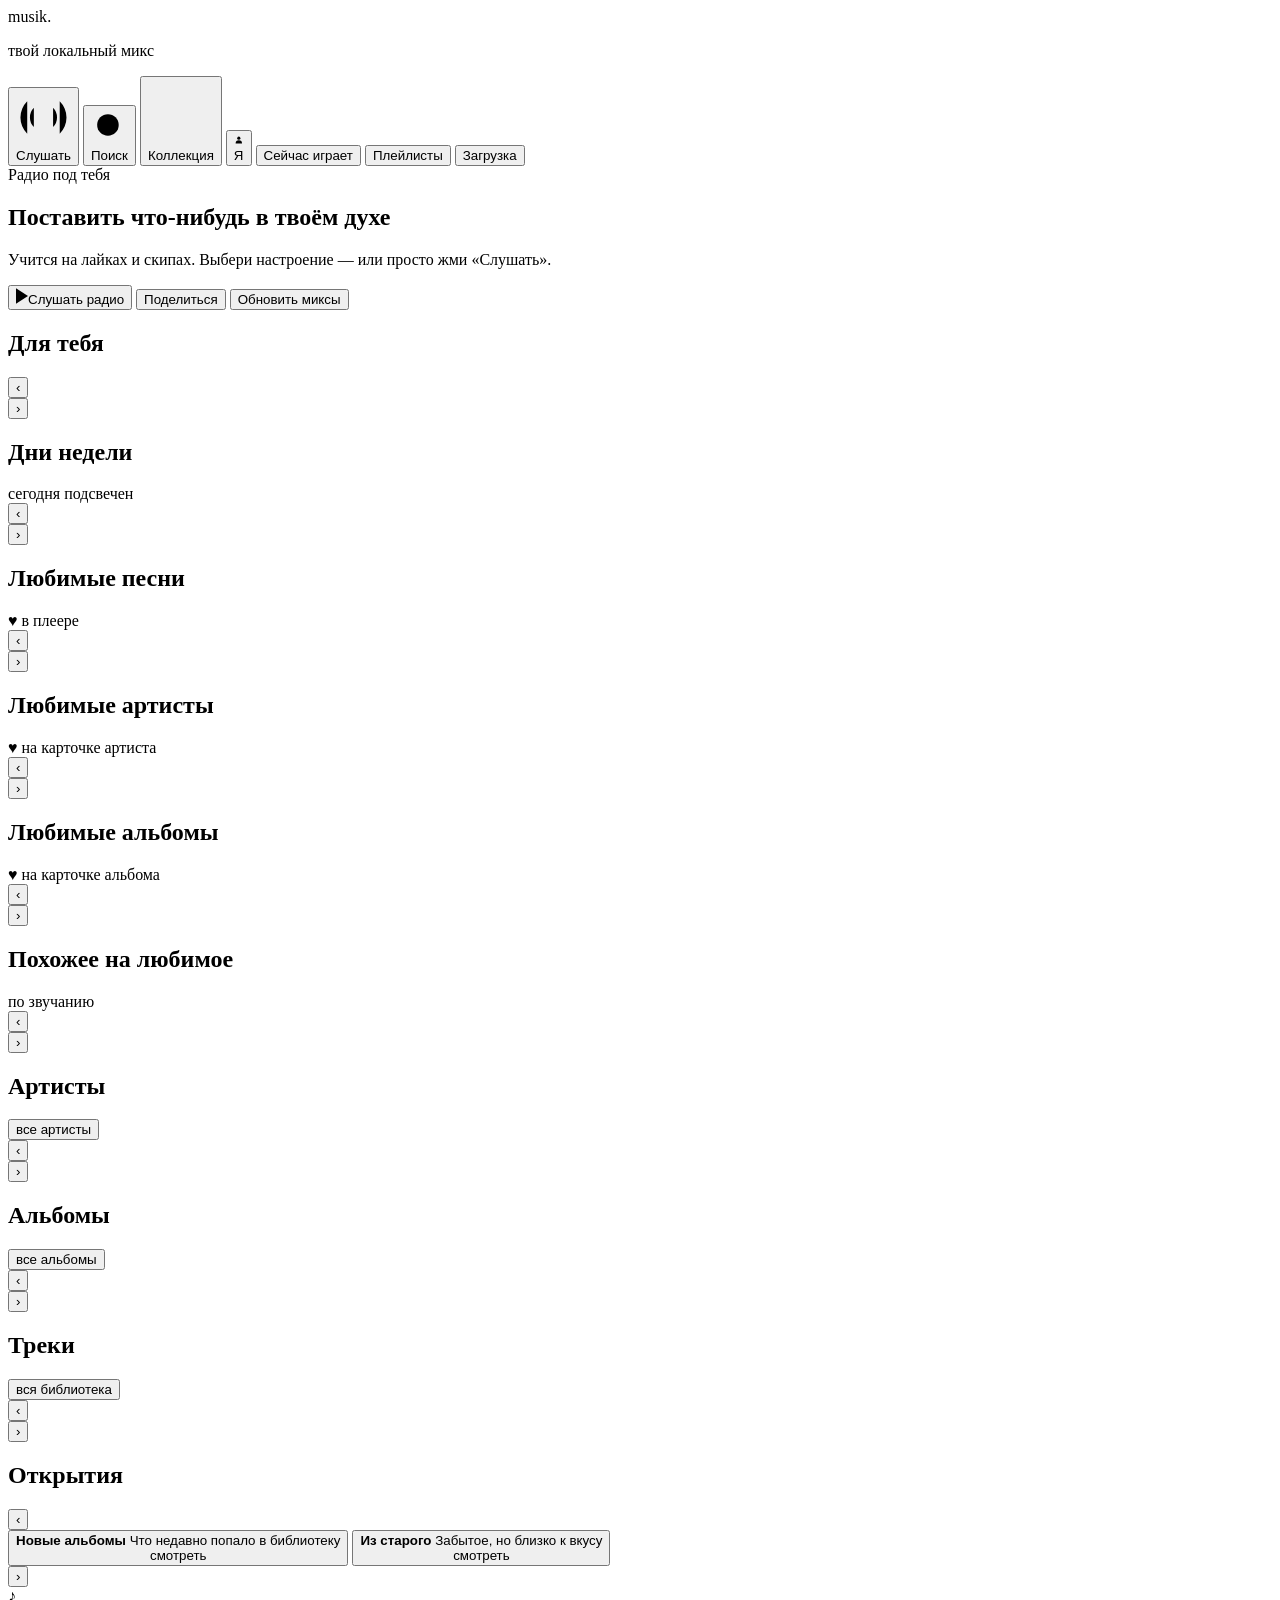
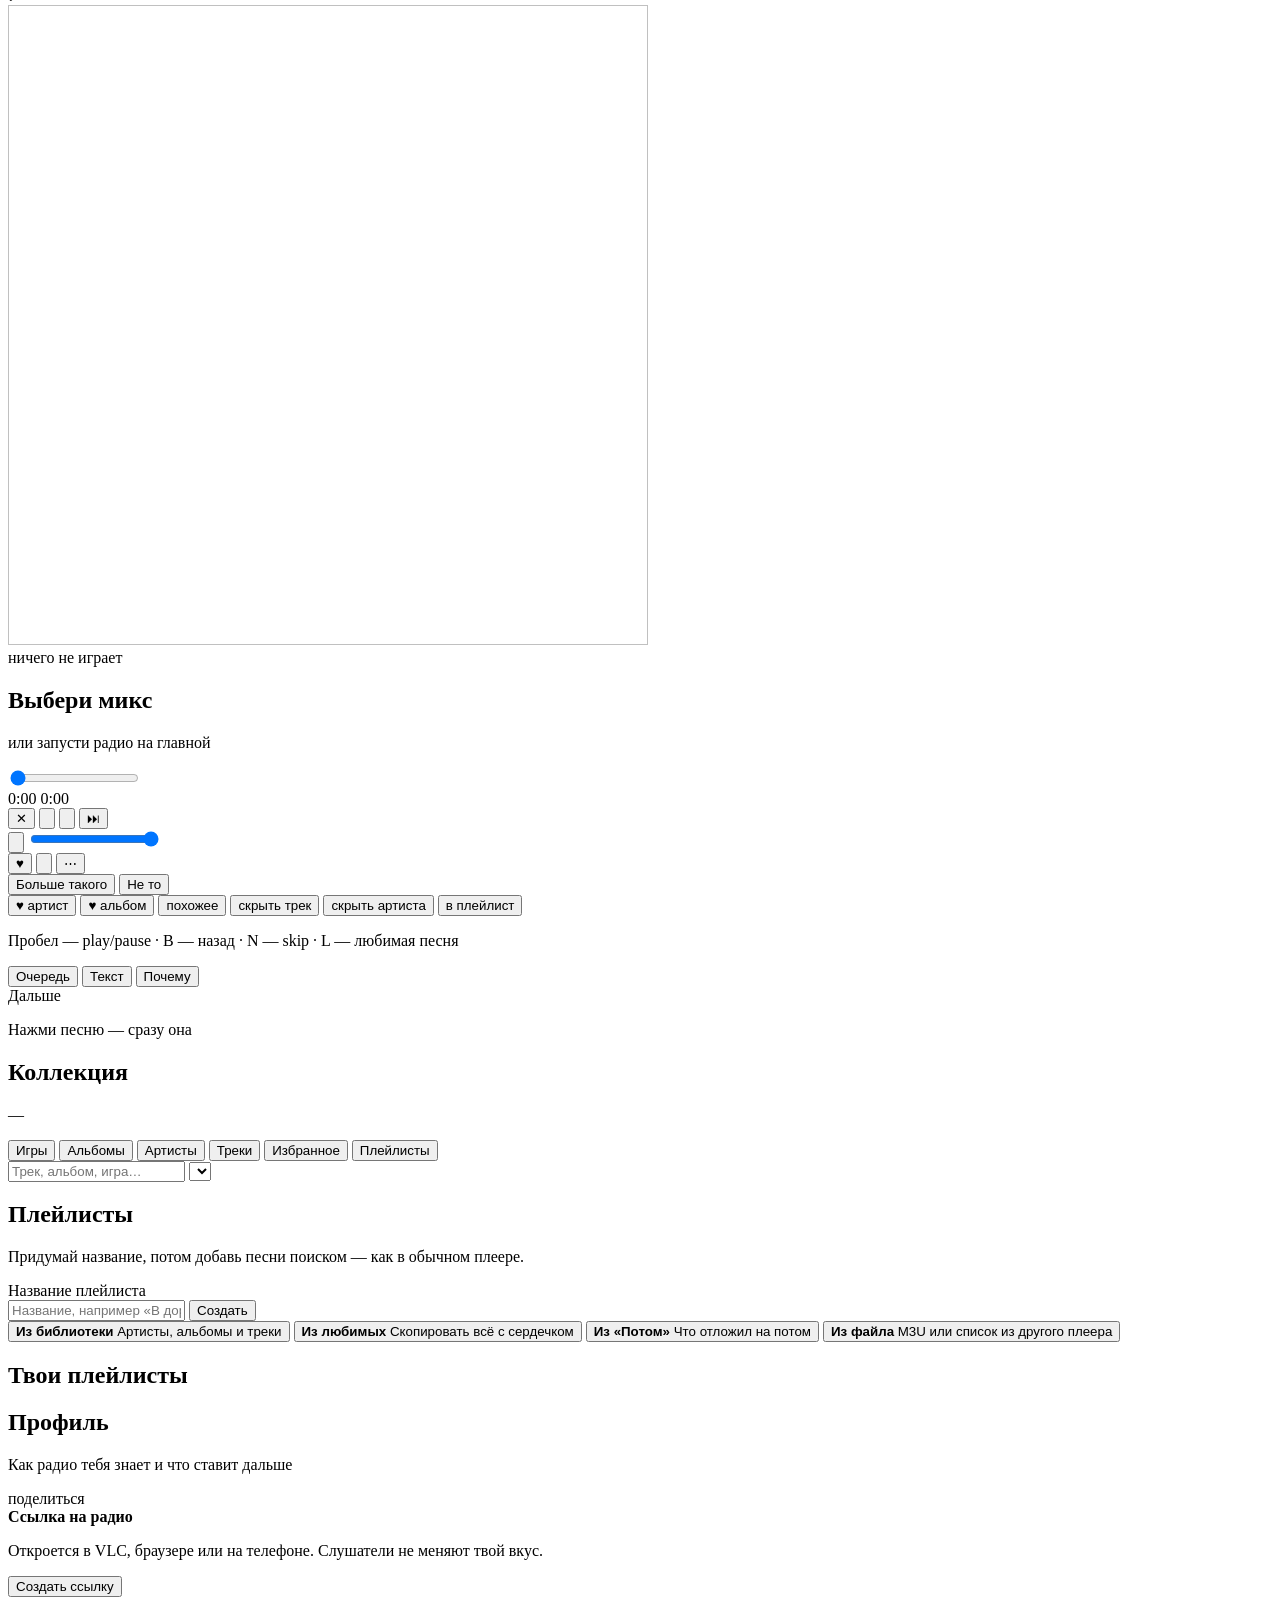
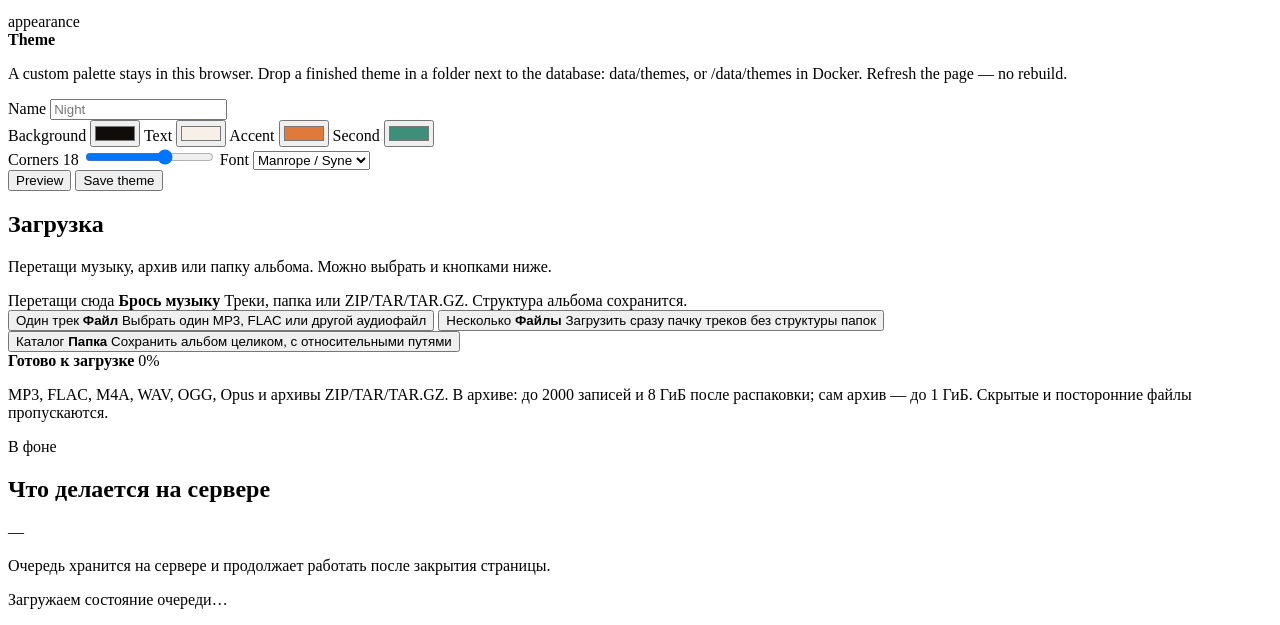
==== player/internal/static/index.html @ cbc06843 "Let multi-user installations sign in with a username and password OIDC was the only way into multi-u" ====
<!DOCTYPE html>
<html lang="ru">
<head>
  <meta charset="utf-8" />
  <meta name="viewport" content="width=device-width, initial-scale=1, viewport-fit=cover" />
  <meta name="theme-color" content="#101114" />
  <script>
    (function () {
      try {
        var saved = JSON.parse(localStorage.getItem("musik_theme") || "null");
        if (saved && saved.id === "omarchy") { saved.id = "retro"; localStorage.setItem("musik_theme", JSON.stringify(saved)); }
        if (!saved || !saved.id || saved.id === "ember") return;
        var root = document.documentElement;
        if (/^[a-z][a-z0-9-]{0,31}$/.test(saved.id)) root.dataset.theme = saved.id;
        else if (saved.tokens) {
          root.dataset.theme = "custom";
          Object.keys(saved.tokens).forEach(function (key) {
            var value = saved.tokens[key];
            if (key.slice(0, 2) === "--" && typeof value === "string" && value.length < 180 && !/[;{}]|url\s*\(|expression\s*\(/i.test(value)) root.style.setProperty(key, value);
          });
          if (saved.scheme === "light") root.classList.add("theme-light");
        }
        var meta = document.querySelector('meta[name="theme-color"]');
        if (meta && saved.color) meta.setAttribute("content", saved.color);
      } catch (e) {}
    })();
  </script>
  <link rel="manifest" href="/manifest.webmanifest" />
  <link rel="icon" type="image/png" sizes="32x32" href="/icons/favicon-32.png" />
  <link rel="apple-touch-icon" href="/icons/apple-touch-icon.png" />
  <meta name="apple-mobile-web-app-capable" content="yes" />
  <meta name="apple-mobile-web-app-status-bar-style" content="black-translucent" />
  <meta name="apple-mobile-web-app-title" content="musik" />
  <title>musik</title>
  <link rel="stylesheet" href="/fonts.css?v=e54fa79d7a" />
  <link rel="stylesheet" href="/themes/base.css" />
  <link rel="stylesheet" href="/style.css?v=c7079d47bf" />
  <script>try { var savedTheme=JSON.parse(localStorage.getItem("musik_theme")||"null"); if(savedTheme&&savedTheme.id&&savedTheme.id!=="ember"&&/^[a-z][a-z0-9-]{0,31}$/.test(savedTheme.id)) document.write('<link rel="stylesheet" href="/themes/'+savedTheme.id+'.css?v=retro4">'); } catch(e) {};</script>
  <link rel="stylesheet" href="/redesign.css?v=a1929ef2f6" />
</head>
<body>
  <div id="login-gate" class="login-gate" hidden>
    <form id="login-form" class="login-card" autocomplete="current-password">
      <div class="brand">musik</div>
      <p class="tagline" id="login-tagline">Введи пароль, чтобы открыть библиотеку</p>
      <label class="sr-only" for="login-username">Имя</label>
      <input id="login-username" type="text" name="username" placeholder="Имя" autocomplete="username" autocapitalize="none" hidden />
      <label class="sr-only" for="login-password">Пароль</label>
      <input id="login-password" type="password" name="password" placeholder="Пароль" required autofocus />
      <button type="submit" class="btn primary" id="login-submit">Войти</button>
      <a class="btn primary" id="oidc-login" href="/api/auth/oidc/default/start" hidden>Войти через аккаунт</a>
      <p class="login-error" id="login-error" hidden></p>
    </form>
  </div>

  <div class="shell" id="app-shell">
    <header class="top">
      <div class="brand-block">
        <div class="brand">musik<span class="brand-dot">.</span></div>
        <p class="tagline" id="maturity">твой локальный микс</p>
      </div>
      <nav class="tabs" aria-label="Разделы">
        <button type="button" class="tab active" data-view="home" data-nav="listen" aria-current="page"><svg class="nav-ico" viewBox="0 0 24 24" aria-hidden="true"><path d="M12 12h.01M16.2 7.8a6 6 0 0 1 0 8.4M7.8 16.2a6 6 0 0 1 0-8.4M19.1 4.9a10 10 0 0 1 0 14.2M4.9 19.1a10 10 0 0 1 0-14.2"/></svg><span>Слушать</span></button>
        <button type="button" class="tab" data-view="library" data-nav="search" data-lib-default="tracks"><svg class="nav-ico" viewBox="0 0 24 24" aria-hidden="true"><circle cx="11" cy="11" r="7"/><path d="m20 20-3.5-3.5"/></svg><span>Поиск</span></button>
        <button type="button" class="tab" data-view="library" data-nav="collection" data-lib-default="albums"><svg class="nav-ico" viewBox="0 0 24 24" aria-hidden="true"><path d="M4 4v16M9 4v16M14 5l5 15"/></svg><span>Коллекция</span></button>
        <button type="button" class="tab" data-view="profile" data-nav="me"><svg class="nav-ico" viewBox="0 0 24 24" aria-hidden="true"><circle cx="12" cy="8" r="4"/><path d="M4 21a8 8 0 0 1 16 0"/></svg><span>Я</span></button>
        <select id="profile-switch" aria-label="Активный профиль" hidden></select>
        <span class="tabs-divider" aria-hidden="true"></span>
        <button type="button" class="tab tab-secondary" data-view="player" data-nav="now">Сейчас играет</button>
        <button type="button" class="tab tab-secondary" data-view="collections" data-nav="collection">Плейлисты</button>
        <button type="button" class="tab tab-secondary" data-view="upload" data-nav="me">Загрузка</button>
        <button type="button" class="tab logout-tab" id="btn-logout" title="Выйти из аккаунта" hidden>Выйти</button>
      </nav>
    </header>

    <main>
      <section id="view-home" class="view active">
        <div class="home-intro">
          <div class="home-copy">
            <span class="eyebrow">Радио под тебя</span>
            <h1>Поставить что-нибудь в&nbsp;твоём духе</h1>
            <p>Учится на лайках и скипах. Выбери настроение — или просто жми «Слушать».</p>
          </div>
          <div class="home-actions">
            <button type="button" class="btn primary hero-play" id="btn-radio"><svg class="glyph" viewBox="8.75 5.5 10 13" width="12" height="16" aria-hidden="true"><path fill="currentColor" d="M8.75 5.5v13l10-6.5z"/></svg>Слушать радио</button>
            <button type="button" class="btn" id="btn-share-radio" title="Ссылка для VLC, браузера или телефона">Поделиться</button>
            <button type="button" class="btn quiet" id="btn-refresh-mixes">
              <span id="refresh-label">Обновить миксы</span>
            </button>
          </div>
          <div class="home-moods" id="home-moods" aria-label="Настроения"></div>
          <div class="home-taste" id="home-taste" aria-label="Сейчас в профиле"></div>
          <div class="home-status">
            <p class="status-line" id="job-status" hidden></p>
            <p class="status-line" id="share-url-line" hidden></p>
          </div>
        </div>

        <section class="shelf">
          <div class="shelf-head">
            <h2>Для тебя</h2>
            <span class="shelf-hint" id="mix-hint"></span>
          </div>
          <div class="shelf-rail">
            <button type="button" class="shelf-nav prev" data-for="mix-cards" aria-label="Назад">‹</button>
            <div class="shelf-row" id="mix-cards"></div>
            <button type="button" class="shelf-nav next" data-for="mix-cards" aria-label="Вперёд">›</button>
          </div>
        </section>

        <section class="shelf" id="games-shelf" hidden>
          <div class="shelf-head">
            <h2>Полка игр</h2>
            <div class="shelf-head-actions">
              <button type="button" class="text-link" data-lib-tab="games">все саундтреки</button>
            </div>
          </div>
          <div class="shelf-rail">
            <button type="button" class="shelf-nav prev" data-for="home-games" aria-label="Назад">‹</button>
            <div class="shelf-row smooth game-row" id="home-games"></div>
            <button type="button" class="shelf-nav next" data-for="home-games" aria-label="Вперёд">›</button>
          </div>
        </section>

        <section class="shelf">
          <div class="shelf-head">
            <h2>Дни недели</h2>
            <span class="shelf-hint">сегодня подсвечен</span>
          </div>
          <div class="shelf-rail">
            <button type="button" class="shelf-nav prev" data-for="weekday-cards" aria-label="Назад">‹</button>
            <div class="shelf-row" id="weekday-cards"></div>
            <button type="button" class="shelf-nav next" data-for="weekday-cards" aria-label="Вперёд">›</button>
          </div>
        </section>

        <section class="shelf">
          <div class="shelf-head">
            <h2>Любимые песни</h2>
            <span class="shelf-hint" id="fav-hint">♥ в плеере</span>
          </div>
          <div class="shelf-rail">
            <button type="button" class="shelf-nav prev" data-for="home-favorites" aria-label="Назад">‹</button>
            <div class="shelf-row smooth" id="home-favorites"></div>
            <button type="button" class="shelf-nav next" data-for="home-favorites" aria-label="Вперёд">›</button>
          </div>
        </section>

        <section class="shelf">
          <div class="shelf-head">
            <h2>Любимые артисты</h2>
            <span class="shelf-hint">♥ на карточке артиста</span>
          </div>
          <div class="shelf-rail">
            <button type="button" class="shelf-nav prev" data-for="home-fav-artists" aria-label="Назад">‹</button>
            <div class="shelf-row smooth" id="home-fav-artists"></div>
            <button type="button" class="shelf-nav next" data-for="home-fav-artists" aria-label="Вперёд">›</button>
          </div>
        </section>

        <section class="shelf">
          <div class="shelf-head">
            <h2>Любимые альбомы</h2>
            <span class="shelf-hint">♥ на карточке альбома</span>
          </div>
          <div class="shelf-rail">
            <button type="button" class="shelf-nav prev" data-for="home-fav-albums" aria-label="Назад">‹</button>
            <div class="shelf-row smooth" id="home-fav-albums"></div>
            <button type="button" class="shelf-nav next" data-for="home-fav-albums" aria-label="Вперёд">›</button>
          </div>
        </section>

        <section class="shelf">
          <div class="shelf-head">
            <h2>Похожее на любимое</h2>
            <span class="shelf-hint" id="rec-hint">по звучанию</span>
          </div>
          <div class="shelf-rail">
            <button type="button" class="shelf-nav prev" data-for="home-similar" aria-label="Назад">‹</button>
            <div class="shelf-row smooth" id="home-similar"></div>
            <button type="button" class="shelf-nav next" data-for="home-similar" aria-label="Вперёд">›</button>
          </div>
        </section>

        <section class="shelf">
          <div class="shelf-head">
            <h2>Артисты</h2>
            <div class="shelf-head-actions">
              <button type="button" class="text-link" data-lib-tab="artists">все артисты</button>
            </div>
          </div>
          <div class="shelf-rail">
            <button type="button" class="shelf-nav prev" data-for="home-artists" aria-label="Назад">‹</button>
            <div class="shelf-row smooth" id="home-artists"></div>
            <button type="button" class="shelf-nav next" data-for="home-artists" aria-label="Вперёд">›</button>
          </div>
        </section>

        <section class="shelf">
          <div class="shelf-head">
            <h2>Альбомы</h2>
            <div class="shelf-head-actions">
              <button type="button" class="text-link" data-lib-tab="albums">все альбомы</button>
            </div>
          </div>
          <div class="shelf-rail">
            <button type="button" class="shelf-nav prev" data-for="home-albums" aria-label="Назад">‹</button>
            <div class="shelf-row smooth" id="home-albums"></div>
            <button type="button" class="shelf-nav next" data-for="home-albums" aria-label="Вперёд">›</button>
          </div>
        </section>

        <section class="shelf">
          <div class="shelf-head">
            <h2>Треки</h2>
            <button type="button" class="text-link" data-lib-tab="tracks">вся библиотека</button>
          </div>
          <div class="shelf-rail">
            <button type="button" class="shelf-nav prev" data-for="home-tracks" aria-label="Назад">‹</button>
            <div class="shelf-row smooth" id="home-tracks"></div>
            <button type="button" class="shelf-nav next" data-for="home-tracks" aria-label="Вперёд">›</button>
          </div>
        </section>

        <section class="shelf">
          <div class="shelf-head"><h2>Открытия</h2></div>
          <div class="shelf-rail">
            <button type="button" class="shelf-nav prev" data-for="discover-cards" aria-label="Назад">‹</button>
            <div class="shelf-row" id="discover-cards">
              <button type="button" class="mix-card tone-b" id="btn-discover-new" data-tips="new">
                <div class="cover-blob blob-a"></div>
                <strong>Новые альбомы</strong>
                <span>Что недавно попало в библиотеку</span>
                <div class="mix-meta">смотреть</div>
              </button>
              <button type="button" class="mix-card tone-c" id="btn-discover-old" data-tips="old">
                <div class="cover-blob blob-b"></div>
                <strong>Из старого</strong>
                <span>Забытое, но близко к вкусу</span>
                <div class="mix-meta">смотреть</div>
              </button>
            </div>
            <button type="button" class="shelf-nav next" data-for="discover-cards" aria-label="Вперёд">›</button>
          </div>
          <div id="tips-panel" class="tips-panel hidden"></div>
        </section>
      </section>

      <section id="view-player" class="view">
        <div class="now-stage">
          <div class="now-art" id="art">
            <div class="art-fallback" id="art-fallback">♪</div>
            <img id="art-img" alt="" width="640" height="640" decoding="async">
          </div>
          <div class="now-meta">
            <div class="now-kicker">
              <div class="label" id="mode-label">ничего не играет</div>
              <span id="now-source" class="tag" hidden></span>
            </div>
            <h2 id="title">Выбери микс</h2>
            <p id="artist">или запусти радио на главной</p>
            <div class="np-passport" id="now-passport" aria-label="Паспорт трека"></div>

            <div class="progress-wrap">
              <input type="range" id="seek" min="0" max="1000" value="0" step="1" aria-label="Прогресс" />
              <div class="time-row">
                <span id="time-cur">0:00</span>
                <span id="time-dur">0:00</span>
              </div>
            </div>

            <audio id="audio" preload="metadata"></audio>

            <div class="transport">
              <div class="transport-btns">
                <button type="button" class="icon-btn" id="btn-dislike" title="Dislike">✕</button>
                <button type="button" class="icon-btn" id="btn-back" title="Назад"><svg class="glyph" viewBox="0 0 24 24" aria-hidden="true"><path fill="currentColor" d="M5.6 5.2h2.2v13.6H5.6zm11.6.3v13.6L8.4 12z"/></svg></button>
                <button type="button" class="icon-btn play-btn" id="btn-play" title="Play/Pause"><svg class="glyph" viewBox="0 0 24 24" aria-hidden="true"><path fill="currentColor" d="M8.75 5.5v13l10-6.5z"/></svg></button>
                <button type="button" class="icon-btn primary-icon" id="btn-skip" title="Skip">⏭</button>
              </div>
              <div class="volume-row">
                <button type="button" class="icon-btn sm" id="btn-mute" title="Звук" aria-label="Звук"><svg class="glyph" viewBox="0 0 24 24" aria-hidden="true"><path fill="currentColor" d="M4.5 9.2h3.4L12.2 5v14l-4.3-4.2H4.5z"/><path fill="none" stroke="currentColor" stroke-width="1.8" stroke-linecap="round" d="M16 9.2a4.2 4.2 0 0 1 0 5.6M18.2 7a7 7 0 0 1 0 10"/></svg></button>
                <input class="slider" id="volume" type="range" min="0" max="1" step="0.01" value="1" aria-label="Громкость">
              </div>
            </div>
            <div class="np-actions">
              <button type="button" class="icon-btn" id="btn-like" title="Любимая песня" aria-label="Любимая песня">♥</button>
              <button type="button" class="icon-btn" id="btn-np-share" title="Поделиться эфиром" aria-label="Поделиться эфиром"><svg class="nav-ico" viewBox="0 0 24 24" aria-hidden="true"><path d="M12 15V3M7 8l5-5 5 5M5 13v6h14v-6"/></svg></button>
              <button type="button" class="icon-btn" id="btn-np-more" title="Ещё" aria-label="Ещё действия" aria-expanded="false">⋯</button>
            </div>
            <div class="np-feedback">
              <button type="button" class="btn" id="btn-more" title="Радио поставит больше похожего">Больше такого</button>
              <button type="button" class="btn" id="btn-notthis" title="Не нравится — дальше">Не то</button>
            </div>
            <div class="fav-extra">
              <button type="button" class="chip queue-open" id="btn-queue-open" hidden>Дальше в радио</button>
              <button type="button" class="chip" id="btn-fav-artist">♥ артист</button>
              <button type="button" class="chip" id="btn-fav-album">♥ альбом</button>
              <button type="button" class="chip" id="btn-similar-now">похожее</button>
              <button type="button" class="chip" id="btn-hide-track">скрыть трек</button>
              <button type="button" class="chip" id="btn-hide-artist">скрыть артиста</button>
              <button type="button" class="chip" id="btn-add-pl">в плейлист</button>
            </div>
            <p class="hint-keys">Пробел — play/pause · B — назад · N — skip · L — любимая песня</p>
          </div>
        </div>
        <aside class="np-side" aria-label="Очередь, текст и объяснения">
        <div class="np-tabs" role="tablist">
          <button type="button" class="np-tab active" role="tab" aria-selected="true" data-np-tab="queue">Очередь</button>
          <button type="button" class="np-tab" role="tab" aria-selected="false" data-np-tab="lyrics">Текст</button>
          <button type="button" class="np-tab" role="tab" aria-selected="false" data-np-tab="why">Почему</button>
        </div>
        <div class="np-pane np-why" data-np-pane="why" id="now-why" hidden></div>
        <div class="np-pane" data-np-pane="lyrics" hidden>
          <pre id="lyrics-text" class="lyrics-text">—</pre>
        </div>
        <div class="queue-panel np-pane" data-np-pane="queue">
          <p class="np-queue-why" id="queue-why" hidden></p>
          <div class="queue-head">
            <div>
              <div class="label" id="playlist-label">Дальше</div>
              <p class="sub" id="queue-hint">Нажми песню — сразу она</p>
            </div>
            <span class="shelf-hint" id="queue-count"></span>
          </div>
          <ol id="playlist" class="playlist"></ol>
          <ol id="queue" class="playlist" hidden></ol>
        </div>
        </aside>
      </section>

      <section id="view-library" class="view">
        <h1 class="page-title" id="lib-title">Коллекция</h1>
        <p class="sub" id="lib-count">—</p>
        <div class="seg" role="tablist" aria-label="Разделы библиотеки">
          <button type="button" class="seg-btn" data-lib="games">Игры</button>
          <button type="button" class="seg-btn" data-lib="albums">Альбомы</button>
          <button type="button" class="seg-btn" data-lib="artists">Артисты</button>
          <button type="button" class="seg-btn active" data-lib="tracks">Треки</button>
          <button type="button" class="seg-btn" data-lib="favorites">Избранное</button>
          <button type="button" class="seg-btn seg-link" id="seg-playlists">Плейлисты</button>
        </div>
        <div class="lib-tools">
          <input id="lib-filter" type="search" placeholder="Трек, альбом, игра…" autocomplete="off" aria-label="Поиск по коллекции" />
          <select id="lib-sort" aria-label="Сортировка"></select>
        </div>
        <div id="lib-artist-head" class="lib-artist-head" hidden>
          <button type="button" class="text-link" id="lib-artist-back">← все артисты</button>
          <div class="lib-artist-title">
            <div class="lib-artist-photo" id="lib-artist-photo" hidden></div>
            <div>
              <h2 id="lib-artist-name"></h2>
              <p class="sub" id="lib-artist-meta"></p>
            </div>
          </div>
          <div class="lib-artist-actions">
            <button type="button" class="tiny" id="lib-artist-play">▶ Слушать всё</button>
            <button type="button" class="tiny" id="lib-artist-radio">Радио</button>
            <button type="button" class="tiny" id="lib-artist-playlist">В плейлист</button>
          </div>
        </div>
        <ul id="lib-list" class="track-list"></ul>
        <div id="lib-grid" class="lib-grid" hidden></div>
      </section>

      <section id="view-collections" class="view">
        <h1 class="page-title">Плейлисты</h1>
        <p class="sub">Придумай название, потом добавь песни поиском — как в обычном плеере.</p>

        <div class="panel pl-create">
          <label class="sr-only" for="pl-name">Название плейлиста</label>
          <div class="pl-create-row">
            <input id="pl-name" type="text" placeholder="Название, например «В дорогу»" autocomplete="off" />
            <button type="button" class="btn primary" id="btn-pl-create">Создать</button>
          </div>
          <div class="pl-quick">
            <button type="button" class="pl-quick-card" id="btn-pl-from-lib">
              <strong>Из библиотеки</strong>
              <span>Артисты, альбомы и треки</span>
            </button>
            <button type="button" class="pl-quick-card" id="btn-pl-from-fav">
              <strong>Из любимых</strong>
              <span>Скопировать всё с сердечком</span>
            </button>
            <button type="button" class="pl-quick-card" id="btn-pl-from-later">
              <strong>Из «Потом»</strong>
              <span>Что отложил на потом</span>
            </button>
            <button type="button" class="pl-quick-card" id="btn-pl-import">
              <strong>Из файла</strong>
              <span>M3U или список из другого плеера</span>
            </button>
          </div>
          <input id="pl-import-file" type="file" accept=".m3u,.m3u8,.json,text/plain,application/json" hidden />
        </div>

        <h2 class="pl-section-title">Твои плейлисты</h2>
        <div id="pl-list" class="pl-grid"></div>
        <div id="pl-detail" class="panel pl-detail" hidden></div>
      </section>

      <section id="view-profile" class="view">
        <h1 class="page-title">Профиль</h1>
        <p class="sub">Как радио тебя знает и что ставит дальше</p>
        <div class="panel" id="account-box" hidden>
          <h2 id="account-display">Аккаунт</h2>
          <p class="sub">У каждого профиля свои история, любимые треки, плейлисты и настройки радио.</p>
          <button class="btn" type="button" id="oidc-link">Подключить ещё один OIDC-вход</button>
          <form id="password-form" hidden>
            <label>Текущий пароль <input id="password-current" type="password" autocomplete="current-password" required /></label>
            <label>Новый пароль <input id="password-new" type="password" autocomplete="new-password" minlength="8" required /></label>
            <button class="btn" type="submit">Сменить пароль</button>
          </form>
          <form id="profile-create-form">
            <label>Новый профиль <input id="profile-new-name" maxlength="128" required /></label>
            <button class="btn" type="submit">Создать профиль</button>
          </form>
          <form id="profile-rename-form">
            <label>Название активного профиля <input id="profile-active-name" maxlength="128" required /></label>
            <button class="btn" type="submit">Переименовать</button>
            <button class="btn" type="button" id="profile-delete">Удалить профиль</button>
          </form>
          <section class="device-token-section" aria-labelledby="device-token-title">
            <h2 id="device-token-title">Устройства и токены</h2>
            <p class="sub">Токен действует 180 дней и привязан к выбранному профилю. Скопируй его в существующее поле токена мобильного приложения.</p>
            <form id="device-token-form">
              <label>Имя устройства <input id="device-token-name" maxlength="128" autocomplete="off" placeholder="Телефон" required /></label>
              <label>Профиль <select id="device-token-profile" required></select></label>
              <button class="btn" type="submit">Создать токен</button>
            </form>
            <div class="device-token-secret" id="device-token-created" hidden>
              <strong>Скопируй токен сейчас</strong>
              <p class="sub">Полный секрет больше не будет показан. Сохрани его в настройках мобильного приложения.</p>
              <input id="device-token-secret" type="text" readonly autocomplete="off" spellcheck="false" aria-label="Новый секрет устройства" />
              <div class="device-token-actions">
                <button class="btn" type="button" id="device-token-copy">Скопировать</button>
                <button class="btn" type="button" id="device-token-dismiss">Готово</button>
              </div>
            </div>
            <div id="device-token-list" class="admin-list" aria-live="polite"></div>
          </section>
        </div>
        <div class="panel" id="invitation-box" hidden>
          <h2>Пригласить пользователя</h2>
          <form id="invitation-form">
            <label>Email (необязательно) <input id="invitation-email" type="email" maxlength="254" /></label>
            <label>Срок в часах <input id="invitation-hours" type="number" min="1" max="168" value="24" required /></label>
            <button class="btn" type="submit">Создать приглашение</button>
          </form>
          <label id="invitation-result" hidden>Передайте эту ссылку пользователю. Она действует один раз.
            <input id="invitation-url" type="text" readonly />
          </label>
          <h3>Пользователи</h3>
          <div id="admin-users" class="admin-list" aria-live="polite"></div>
          <h3>Приглашения</h3>
          <div id="admin-invitations" class="admin-list" aria-live="polite"></div>
        </div>
        <div id="profile-box" class="panel"></div>
        <div id="monitor-box" class="panel monitor-panel"></div>
        <div id="contexts-box" class="panel"></div>
        <div id="rules-box" class="panel"></div>
        <div class="panel" id="share-box">
          <div class="panel-kicker">поделиться</div>
          <strong>Ссылка на радио</strong>
          <p class="sub share-description">Откроется в VLC, браузере или на телефоне. Слушатели не меняют твой вкус.</p>
          <button type="button" class="btn" id="btn-share-radio-profile">Создать ссылку</button>
          <ul id="share-list" class="share-list"></ul>
        </div>
        <button type="button" class="btn" id="btn-logout-profile" hidden>Выйти</button>
        <div class="panel theme-panel" id="theme-box">
          <div class="panel-kicker">appearance</div>
          <strong>Theme</strong>
          <p class="sub">A custom palette stays in this browser. Drop a finished theme in a folder next to the database: data/themes, or /data/themes in Docker. Refresh the page — no rebuild.</p>
          <div id="theme-list" class="theme-list"></div>
          <form id="theme-form" class="theme-form">
            <label>Name
              <input id="theme-name" type="text" maxlength="32" placeholder="Night" required />
            </label>
            <div class="theme-colors">
              <label>Background <input id="theme-bg" type="color" value="#100c0a" /></label>
              <label>Text <input id="theme-fg" type="color" value="#f7f0e8" /></label>
              <label>Accent <input id="theme-accent" type="color" value="#e07a3a" /></label>
              <label>Second <input id="theme-accent2" type="color" value="#3d8f7a" /></label>
            </div>
            <label>Corners <span id="theme-radius-val">18</span>
              <input id="theme-radius" type="range" min="0" max="28" value="18" />
            </label>
            <label>Font
              <select id="theme-font">
                <option value="ember">Manrope / Syne</option>
                <option value="grotesk">Space Grotesk</option>
                <option value="pixel">Pixel</option>
                <option value="system">System</option>
              </select>
            </label>
            <div class="theme-form-actions">
              <button type="button" class="btn" id="theme-preview">Preview</button>
              <button type="submit" class="btn primary">Save theme</button>
            </div>
          </form>
        </div>
        <div id="settings-box" class="panel settings-panel"></div>
      </section>

      <section id="view-upload" class="view">
        <h1 class="page-title">Загрузка</h1>
        <p class="sub">Перетащи музыку, архив или папку альбома. Можно выбрать и кнопками ниже.</p>
        <input id="upload-file" type="file" accept=".mp3,.flac,.m4a,.wav,.ogg,.opus,.zip,.tar,.tar.gz,.tgz,audio/*" hidden />
        <input id="upload-files" type="file" accept=".mp3,.flac,.m4a,.wav,.ogg,.opus,.zip,.tar,.tar.gz,.tgz,audio/*" multiple hidden />
        <input id="upload-folder" type="file" accept=".mp3,.flac,.m4a,.wav,.ogg,.opus,.zip,.tar,.tar.gz,.tgz,audio/*" webkitdirectory directory multiple hidden />
        <div class="dropzone" id="upload-drop" tabindex="0">
          <span class="upload-card-kicker">Перетащи сюда</span>
          <strong>Брось музыку</strong>
          <span>Треки, папка или ZIP/TAR/TAR.GZ. Структура альбома сохранится.</span>
        </div>
        <div class="upload-grid">
          <button type="button" class="upload-card" id="btn-upload-file">
            <span class="upload-card-kicker">Один трек</span>
            <strong>Файл</strong>
            <span>Выбрать один MP3, FLAC или другой аудиофайл</span>
          </button>
          <button type="button" class="upload-card" id="btn-upload-files">
            <span class="upload-card-kicker">Несколько</span>
            <strong>Файлы</strong>
            <span>Загрузить сразу пачку треков без структуры папок</span>
          </button>
          <button type="button" class="upload-card" id="btn-upload-folder">
            <span class="upload-card-kicker">Каталог</span>
            <strong>Папка</strong>
            <span>Сохранить альбом целиком, с относительными путями</span>
          </button>
        </div>
        <div class="op-bar" id="op-bar" data-state="idle">
          <div class="op-bar-head">
            <strong id="op-title">Готово к загрузке</strong>
            <span id="op-pct">0%</span>
          </div>
          <div class="op-track" role="progressbar" aria-valuemin="0" aria-valuemax="100" aria-valuenow="0" id="op-track">
            <div class="op-fill" id="op-fill"></div>
          </div>
          <p class="op-detail" id="op-detail">MP3, FLAC, M4A, WAV, OGG, Opus и архивы ZIP/TAR/TAR.GZ. В архиве: до 2000 записей и 8 ГиБ после распаковки; сам архив — до 1 ГиБ. Скрытые и посторонние файлы пропускаются.</p>
        </div>
        <section class="jobs-panel" aria-labelledby="jobs-title">
          <div class="jobs-head">
            <div>
              <span class="upload-card-kicker">В фоне</span>
              <h2 id="jobs-title">Что делается на сервере</h2>
            </div>
            <span class="jobs-badge" id="jobs-badge">—</span>
          </div>
          <p class="jobs-hint">Очередь хранится на сервере и продолжает работать после закрытия страницы.</p>
          <div class="jobs-list" id="jobs-list">
            <p class="jobs-empty">Загружаем состояние очереди…</p>
          </div>
        </section>
      </section>
    </main>

    <footer class="mini-player" id="mini" hidden>
      <button type="button" class="mini-main" id="mini-open">
        <div class="mini-art" id="mini-art">
          <img id="mini-art-img" alt="" width="96" height="96" decoding="async">
        </div>
        <div class="mini-text">
          <strong id="mini-title">—</strong>
          <span id="mini-artist">—</span>
        </div>
      </button>
      <button type="button" class="icon-btn sm" id="mini-back" title="Назад"><svg class="glyph" viewBox="0 0 24 24" aria-hidden="true"><path fill="currentColor" d="M5.6 5.2h2.2v13.6H5.6zm11.6.3v13.6L8.4 12z"/></svg></button>
      <button type="button" class="icon-btn sm" id="mini-play" title="Play/Pause"><svg class="glyph" viewBox="0 0 24 24" aria-hidden="true"><path fill="currentColor" d="M8.75 5.5v13l10-6.5z"/></svg></button>
      <button type="button" class="icon-btn sm" id="mini-skip" title="Skip"><svg class="glyph" viewBox="0 0 24 24" aria-hidden="true"><path fill="currentColor" d="M16.2 5.2h2.2v13.6h-2.2zM6.8 5.5v13.6L15.6 12z"/></svg></button>
      <label class="mini-volume"><input class="slider" id="mini-volume" type="range" min="0" max="1" step="0.01" value="1" aria-label="Громкость"></label>
    </footer>
  </div>

  <div id="queue-modal" class="queue-modal" hidden>
    <div class="queue-modal-card" role="dialog" aria-labelledby="queue-modal-title">
      <div class="queue-modal-head">
        <strong id="queue-modal-title">Дальше в радио</strong>
        <button type="button" class="icon-btn sm" id="btn-queue-close" aria-label="Закрыть">✕</button>
      </div>
      <ol id="queue-modal-list" class="playlist"></ol>
    </div>
  </div>

  <div id="pl-picker" class="pl-picker" hidden>
    <div class="pl-picker-card" role="dialog" aria-labelledby="pl-picker-title">
      <strong id="pl-picker-title">Куда добавить?</strong>
      <p class="sub" id="pl-picker-sub">Выбери плейлист</p>
      <div id="pl-picker-list" class="pl-picker-list"></div>
      <button type="button" class="btn" id="btn-pl-picker-new">Новый плейлист</button>
      <button type="button" class="btn quiet" id="btn-pl-picker-cancel">Отмена</button>
    </div>
  </div>
  <div id="toast" class="toast" hidden></div>
  <script src="/app.js?v=aedb547e84"></script>
</body>
</html>
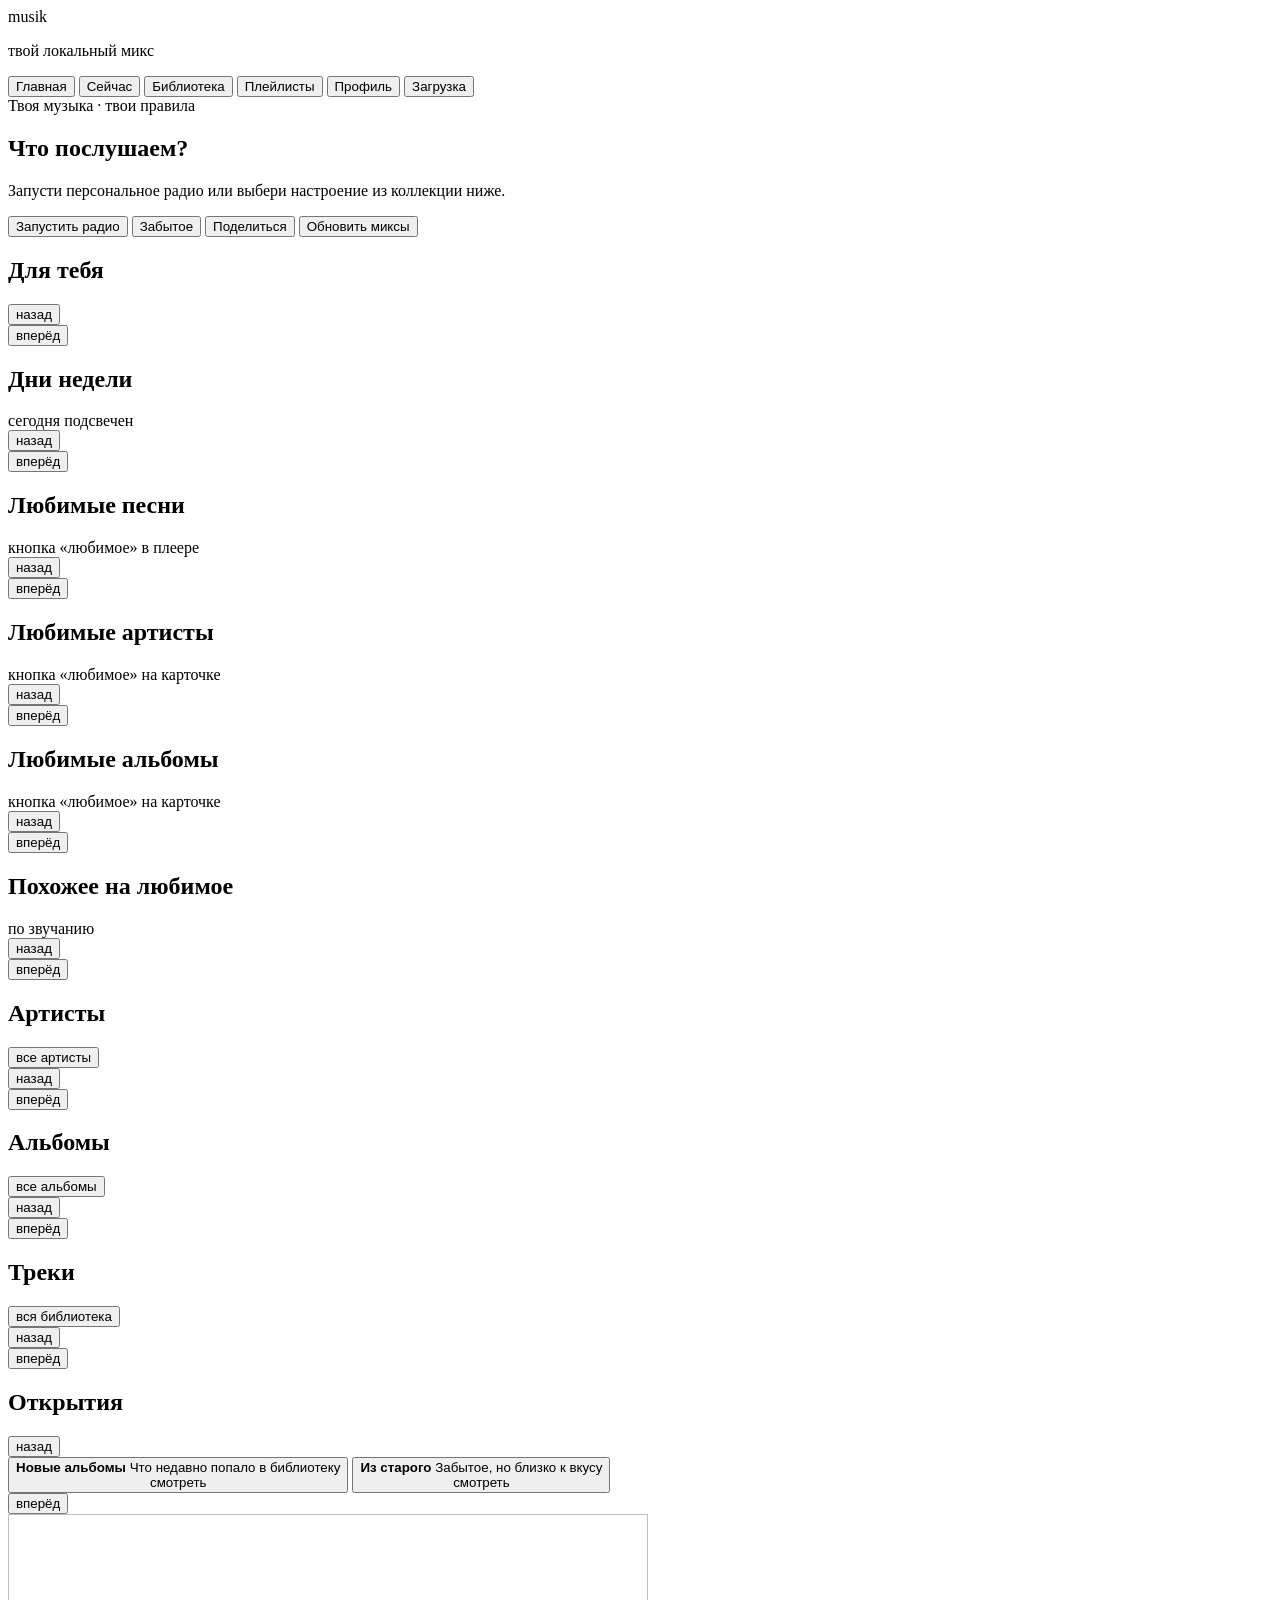
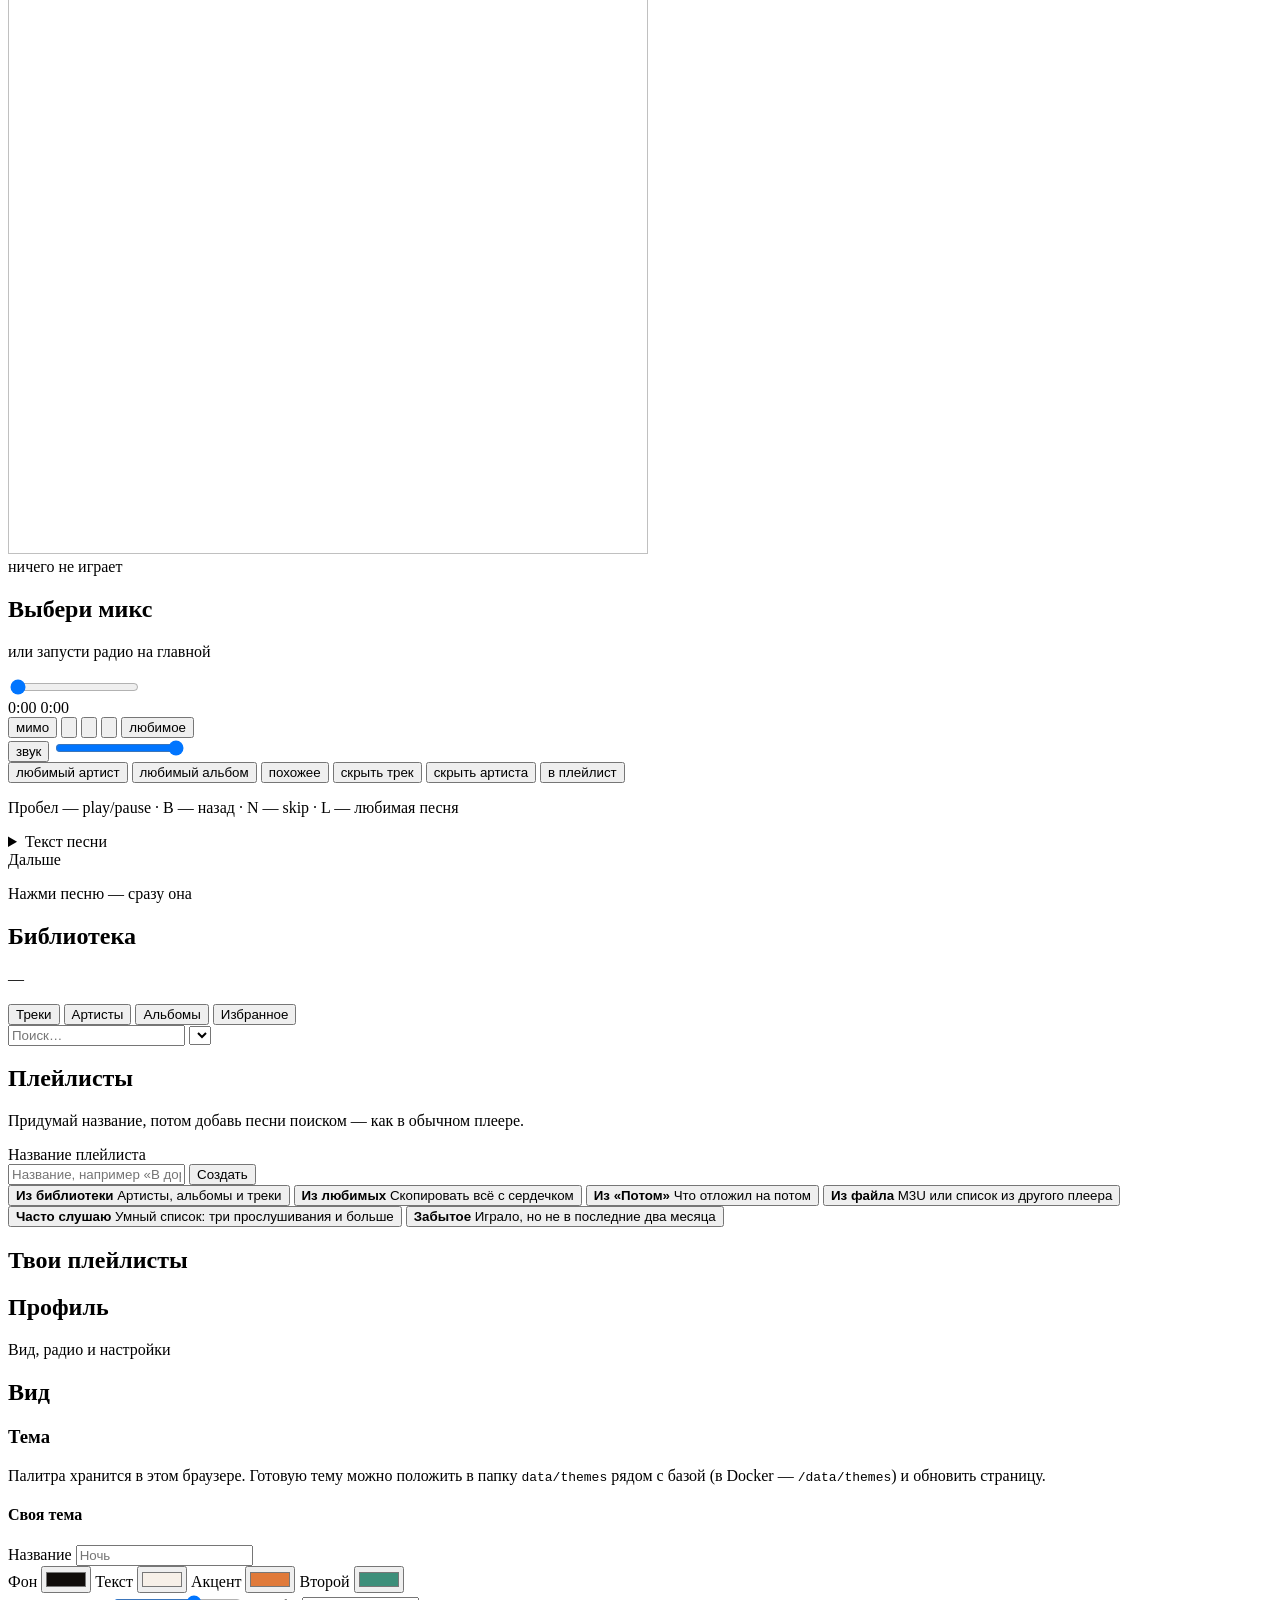
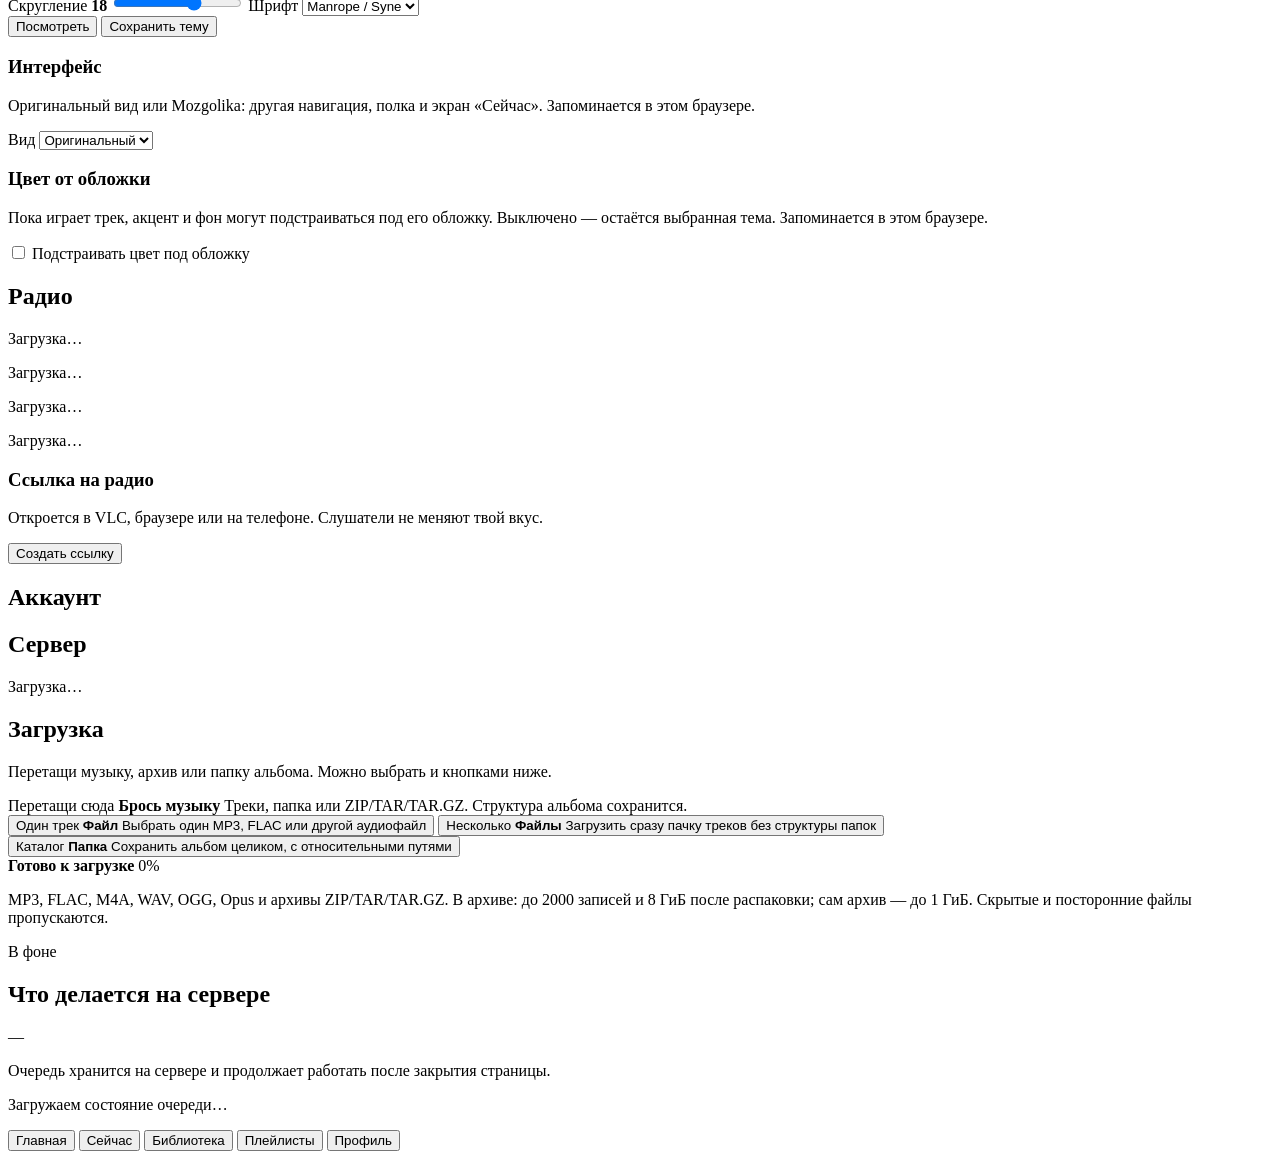
==== commit 3de2e654: "Merge upstream/main into home with fork defaults and v11 schema compatibility" ====
--- a/player/internal/static/index.html
+++ b/player/internal/static/index.html
@@ -3,12 +3,15 @@
 <head>
   <meta charset="utf-8" />
   <meta name="viewport" content="width=device-width, initial-scale=1, viewport-fit=cover" />
-  <meta name="theme-color" content="#101114" />
+  <meta name="theme-color" content="#1a120c" />
   <script>
     (function () {
       try {
         var saved = JSON.parse(localStorage.getItem("musik_theme") || "null");
-        if (saved && saved.id === "omarchy") { saved.id = "retro"; localStorage.setItem("musik_theme", JSON.stringify(saved)); }
+        if (saved && saved.id === "omarchy") {
+          saved.id = "retro";
+          localStorage.setItem("musik_theme", JSON.stringify(saved));
+        }
         if (!saved || !saved.id || saved.id === "ember") return;
         var root = document.documentElement;
         if (/^[a-z][a-z0-9-]{0,31}$/.test(saved.id)) root.dataset.theme = saved.id;
@@ -16,7 +19,9 @@
           root.dataset.theme = "custom";
           Object.keys(saved.tokens).forEach(function (key) {
             var value = saved.tokens[key];
-            if (key.slice(0, 2) === "--" && typeof value === "string" && value.length < 180 && !/[;{}]|url\s*\(|expression\s*\(/i.test(value)) root.style.setProperty(key, value);
+            if (key.slice(0, 2) === "--" && typeof value === "string" && value.length < 180 && !/[;{}]|url\s*\(|expression\s*\(/i.test(value)) {
+              root.style.setProperty(key, value);
+            }
           });
           if (saved.scheme === "light") root.classList.add("theme-light");
         }
@@ -26,17 +31,24 @@
     })();
   </script>
   <link rel="manifest" href="/manifest.webmanifest" />
-  <link rel="icon" type="image/png" sizes="32x32" href="/icons/favicon-32.png" />
-  <link rel="apple-touch-icon" href="/icons/apple-touch-icon.png" />
+  <link rel="icon" href="data:," />
   <meta name="apple-mobile-web-app-capable" content="yes" />
   <meta name="apple-mobile-web-app-status-bar-style" content="black-translucent" />
   <meta name="apple-mobile-web-app-title" content="musik" />
   <title>musik</title>
-  <link rel="stylesheet" href="/fonts.css?v=e54fa79d7a" />
+  <link rel="stylesheet" href="/fonts.css" />
   <link rel="stylesheet" href="/themes/base.css" />
-  <link rel="stylesheet" href="/style.css?v=c7079d47bf" />
-  <script>try { var savedTheme=JSON.parse(localStorage.getItem("musik_theme")||"null"); if(savedTheme&&savedTheme.id&&savedTheme.id!=="ember"&&/^[a-z][a-z0-9-]{0,31}$/.test(savedTheme.id)) document.write('<link rel="stylesheet" href="/themes/'+savedTheme.id+'.css?v=retro4">'); } catch(e) {};</script>
-  <link rel="stylesheet" href="/redesign.css?v=a1929ef2f6" />
+  <link rel="stylesheet" href="/style.css?v=listen1" />
+  <script>
+    (function () {
+      try {
+        var saved = JSON.parse(localStorage.getItem("musik_theme") || "null");
+        if (saved && saved.id === "omarchy") saved.id = "retro";
+        if (!saved || !/^[a-z][a-z0-9-]{0,31}$/.test(saved.id) || saved.id === "ember") return;
+        document.write('<link rel="stylesheet" href="/themes/' + saved.id + '.css?v=retro5">');
+      } catch (e) {}
+    })();
+  </script>
 </head>
 <body>
   <div id="login-gate" class="login-gate" hidden>
@@ -56,20 +68,23 @@
   <div class="shell" id="app-shell">
     <header class="top">
       <div class="brand-block">
-        <div class="brand">musik<span class="brand-dot">.</span></div>
+        <div class="brand">musik</div>
         <p class="tagline" id="maturity">твой локальный микс</p>
       </div>
       <nav class="tabs" aria-label="Разделы">
-        <button type="button" class="tab active" data-view="home" data-nav="listen" aria-current="page"><svg class="nav-ico" viewBox="0 0 24 24" aria-hidden="true"><path d="M12 12h.01M16.2 7.8a6 6 0 0 1 0 8.4M7.8 16.2a6 6 0 0 1 0-8.4M19.1 4.9a10 10 0 0 1 0 14.2M4.9 19.1a10 10 0 0 1 0-14.2"/></svg><span>Слушать</span></button>
-        <button type="button" class="tab" data-view="library" data-nav="search" data-lib-default="tracks"><svg class="nav-ico" viewBox="0 0 24 24" aria-hidden="true"><circle cx="11" cy="11" r="7"/><path d="m20 20-3.5-3.5"/></svg><span>Поиск</span></button>
-        <button type="button" class="tab" data-view="library" data-nav="collection" data-lib-default="albums"><svg class="nav-ico" viewBox="0 0 24 24" aria-hidden="true"><path d="M4 4v16M9 4v16M14 5l5 15"/></svg><span>Коллекция</span></button>
-        <button type="button" class="tab" data-view="profile" data-nav="me"><svg class="nav-ico" viewBox="0 0 24 24" aria-hidden="true"><circle cx="12" cy="8" r="4"/><path d="M4 21a8 8 0 0 1 16 0"/></svg><span>Я</span></button>
-        <select id="profile-switch" aria-label="Активный профиль" hidden></select>
-        <span class="tabs-divider" aria-hidden="true"></span>
-        <button type="button" class="tab tab-secondary" data-view="player" data-nav="now">Сейчас играет</button>
-        <button type="button" class="tab tab-secondary" data-view="collections" data-nav="collection">Плейлисты</button>
-        <button type="button" class="tab tab-secondary" data-view="upload" data-nav="me">Загрузка</button>
-        <button type="button" class="tab logout-tab" id="btn-logout" title="Выйти из аккаунта" hidden>Выйти</button>
+        <button type="button" class="tab active" data-view="home" aria-current="page">Главная</button>
+        <button type="button" class="tab" data-view="player">Сейчас</button>
+        <button type="button" class="tab" data-view="library">Библиотека</button>
+        <button type="button" class="tab" data-view="collections">Плейлисты</button>
+        <button type="button" class="tab" data-view="profile">Профиль</button>
+        <button type="button" class="tab" data-view="upload">Загрузка</button>
+        <div class="nav-foot">
+          <label class="profile-switch" id="profile-switch-wrap" hidden>
+            <span>Профиль</span>
+            <select id="profile-switch" data-profile-switch aria-label="Активный профиль"></select>
+          </label>
+          <button type="button" class="tab logout-tab" id="btn-logout" title="Выйти из аккаунта" hidden>Выйти</button>
+        </div>
       </nav>
     </header>
 
@@ -77,19 +92,18 @@
       <section id="view-home" class="view active">
         <div class="home-intro">
           <div class="home-copy">
-            <span class="eyebrow">Радио под тебя</span>
-            <h1>Поставить что-нибудь в&nbsp;твоём духе</h1>
-            <p>Учится на лайках и скипах. Выбери настроение — или просто жми «Слушать».</p>
+            <span class="eyebrow">Твоя музыка · твои правила</span>
+            <h1>Что послушаем?</h1>
+            <p>Запусти персональное радио или выбери настроение из коллекции ниже.</p>
           </div>
           <div class="home-actions">
-            <button type="button" class="btn primary hero-play" id="btn-radio"><svg class="glyph" viewBox="8.75 5.5 10 13" width="12" height="16" aria-hidden="true"><path fill="currentColor" d="M8.75 5.5v13l10-6.5z"/></svg>Слушать радио</button>
+            <button type="button" class="btn primary hero-play" id="btn-radio">Запустить радио</button>
+            <button type="button" class="btn" id="btn-radio-forgotten">Забытое</button>
             <button type="button" class="btn" id="btn-share-radio" title="Ссылка для VLC, браузера или телефона">Поделиться</button>
             <button type="button" class="btn quiet" id="btn-refresh-mixes">
               <span id="refresh-label">Обновить миксы</span>
             </button>
           </div>
-          <div class="home-moods" id="home-moods" aria-label="Настроения"></div>
-          <div class="home-taste" id="home-taste" aria-label="Сейчас в профиле"></div>
           <div class="home-status">
             <p class="status-line" id="job-status" hidden></p>
             <p class="status-line" id="share-url-line" hidden></p>
@@ -102,23 +116,9 @@
             <span class="shelf-hint" id="mix-hint"></span>
           </div>
           <div class="shelf-rail">
-            <button type="button" class="shelf-nav prev" data-for="mix-cards" aria-label="Назад">‹</button>
+            <button type="button" class="shelf-nav prev" data-for="mix-cards" aria-label="Назад">назад</button>
             <div class="shelf-row" id="mix-cards"></div>
-            <button type="button" class="shelf-nav next" data-for="mix-cards" aria-label="Вперёд">›</button>
-          </div>
-        </section>
-
-        <section class="shelf" id="games-shelf" hidden>
-          <div class="shelf-head">
-            <h2>Полка игр</h2>
-            <div class="shelf-head-actions">
-              <button type="button" class="text-link" data-lib-tab="games">все саундтреки</button>
-            </div>
-          </div>
-          <div class="shelf-rail">
-            <button type="button" class="shelf-nav prev" data-for="home-games" aria-label="Назад">‹</button>
-            <div class="shelf-row smooth game-row" id="home-games"></div>
-            <button type="button" class="shelf-nav next" data-for="home-games" aria-label="Вперёд">›</button>
+            <button type="button" class="shelf-nav next" data-for="mix-cards" aria-label="Вперёд">вперёд</button>
           </div>
         </section>
 
@@ -128,45 +128,53 @@
             <span class="shelf-hint">сегодня подсвечен</span>
           </div>
           <div class="shelf-rail">
-            <button type="button" class="shelf-nav prev" data-for="weekday-cards" aria-label="Назад">‹</button>
+            <button type="button" class="shelf-nav prev" data-for="weekday-cards" aria-label="Назад">назад</button>
             <div class="shelf-row" id="weekday-cards"></div>
-            <button type="button" class="shelf-nav next" data-for="weekday-cards" aria-label="Вперёд">›</button>
-          </div>
+            <button type="button" class="shelf-nav next" data-for="weekday-cards" aria-label="Вперёд">вперёд</button>
+          </div>
+        </section>
+
+        <section class="shelf" id="on-this-day-shelf" hidden>
+          <div class="shelf-head">
+            <h2>В этот день</h2>
+            <span class="shelf-hint" id="on-this-day-hint"></span>
+          </div>
+          <ul id="on-this-day-list" class="track-list"></ul>
         </section>
 
         <section class="shelf">
           <div class="shelf-head">
             <h2>Любимые песни</h2>
-            <span class="shelf-hint" id="fav-hint">♥ в плеере</span>
-          </div>
-          <div class="shelf-rail">
-            <button type="button" class="shelf-nav prev" data-for="home-favorites" aria-label="Назад">‹</button>
+            <span class="shelf-hint" id="fav-hint">кнопка «любимое» в плеере</span>
+          </div>
+          <div class="shelf-rail">
+            <button type="button" class="shelf-nav prev" data-for="home-favorites" aria-label="Назад">назад</button>
             <div class="shelf-row smooth" id="home-favorites"></div>
-            <button type="button" class="shelf-nav next" data-for="home-favorites" aria-label="Вперёд">›</button>
+            <button type="button" class="shelf-nav next" data-for="home-favorites" aria-label="Вперёд">вперёд</button>
           </div>
         </section>
 
         <section class="shelf">
           <div class="shelf-head">
             <h2>Любимые артисты</h2>
-            <span class="shelf-hint">♥ на карточке артиста</span>
-          </div>
-          <div class="shelf-rail">
-            <button type="button" class="shelf-nav prev" data-for="home-fav-artists" aria-label="Назад">‹</button>
+            <span class="shelf-hint">кнопка «любимое» на карточке</span>
+          </div>
+          <div class="shelf-rail">
+            <button type="button" class="shelf-nav prev" data-for="home-fav-artists" aria-label="Назад">назад</button>
             <div class="shelf-row smooth" id="home-fav-artists"></div>
-            <button type="button" class="shelf-nav next" data-for="home-fav-artists" aria-label="Вперёд">›</button>
+            <button type="button" class="shelf-nav next" data-for="home-fav-artists" aria-label="Вперёд">вперёд</button>
           </div>
         </section>
 
         <section class="shelf">
           <div class="shelf-head">
             <h2>Любимые альбомы</h2>
-            <span class="shelf-hint">♥ на карточке альбома</span>
-          </div>
-          <div class="shelf-rail">
-            <button type="button" class="shelf-nav prev" data-for="home-fav-albums" aria-label="Назад">‹</button>
+            <span class="shelf-hint">кнопка «любимое» на карточке</span>
+          </div>
+          <div class="shelf-rail">
+            <button type="button" class="shelf-nav prev" data-for="home-fav-albums" aria-label="Назад">назад</button>
             <div class="shelf-row smooth" id="home-fav-albums"></div>
-            <button type="button" class="shelf-nav next" data-for="home-fav-albums" aria-label="Вперёд">›</button>
+            <button type="button" class="shelf-nav next" data-for="home-fav-albums" aria-label="Вперёд">вперёд</button>
           </div>
         </section>
 
@@ -176,9 +184,9 @@
             <span class="shelf-hint" id="rec-hint">по звучанию</span>
           </div>
           <div class="shelf-rail">
-            <button type="button" class="shelf-nav prev" data-for="home-similar" aria-label="Назад">‹</button>
+            <button type="button" class="shelf-nav prev" data-for="home-similar" aria-label="Назад">назад</button>
             <div class="shelf-row smooth" id="home-similar"></div>
-            <button type="button" class="shelf-nav next" data-for="home-similar" aria-label="Вперёд">›</button>
+            <button type="button" class="shelf-nav next" data-for="home-similar" aria-label="Вперёд">вперёд</button>
           </div>
         </section>
 
@@ -190,9 +198,9 @@
             </div>
           </div>
           <div class="shelf-rail">
-            <button type="button" class="shelf-nav prev" data-for="home-artists" aria-label="Назад">‹</button>
+            <button type="button" class="shelf-nav prev" data-for="home-artists" aria-label="Назад">назад</button>
             <div class="shelf-row smooth" id="home-artists"></div>
-            <button type="button" class="shelf-nav next" data-for="home-artists" aria-label="Вперёд">›</button>
+            <button type="button" class="shelf-nav next" data-for="home-artists" aria-label="Вперёд">вперёд</button>
           </div>
         </section>
 
@@ -204,9 +212,9 @@
             </div>
           </div>
           <div class="shelf-rail">
-            <button type="button" class="shelf-nav prev" data-for="home-albums" aria-label="Назад">‹</button>
+            <button type="button" class="shelf-nav prev" data-for="home-albums" aria-label="Назад">назад</button>
             <div class="shelf-row smooth" id="home-albums"></div>
-            <button type="button" class="shelf-nav next" data-for="home-albums" aria-label="Вперёд">›</button>
+            <button type="button" class="shelf-nav next" data-for="home-albums" aria-label="Вперёд">вперёд</button>
           </div>
         </section>
 
@@ -216,16 +224,16 @@
             <button type="button" class="text-link" data-lib-tab="tracks">вся библиотека</button>
           </div>
           <div class="shelf-rail">
-            <button type="button" class="shelf-nav prev" data-for="home-tracks" aria-label="Назад">‹</button>
+            <button type="button" class="shelf-nav prev" data-for="home-tracks" aria-label="Назад">назад</button>
             <div class="shelf-row smooth" id="home-tracks"></div>
-            <button type="button" class="shelf-nav next" data-for="home-tracks" aria-label="Вперёд">›</button>
+            <button type="button" class="shelf-nav next" data-for="home-tracks" aria-label="Вперёд">вперёд</button>
           </div>
         </section>
 
         <section class="shelf">
           <div class="shelf-head"><h2>Открытия</h2></div>
           <div class="shelf-rail">
-            <button type="button" class="shelf-nav prev" data-for="discover-cards" aria-label="Назад">‹</button>
+            <button type="button" class="shelf-nav prev" data-for="discover-cards" aria-label="Назад">назад</button>
             <div class="shelf-row" id="discover-cards">
               <button type="button" class="mix-card tone-b" id="btn-discover-new" data-tips="new">
                 <div class="cover-blob blob-a"></div>
@@ -240,7 +248,7 @@
                 <div class="mix-meta">смотреть</div>
               </button>
             </div>
-            <button type="button" class="shelf-nav next" data-for="discover-cards" aria-label="Вперёд">›</button>
+            <button type="button" class="shelf-nav next" data-for="discover-cards" aria-label="Вперёд">вперёд</button>
           </div>
           <div id="tips-panel" class="tips-panel hidden"></div>
         </section>
@@ -249,13 +257,14 @@
       <section id="view-player" class="view">
         <div class="now-stage">
           <div class="now-art" id="art">
-            <div class="art-fallback" id="art-fallback">♪</div>
+            <div class="art-fallback" id="art-fallback"></div>
             <img id="art-img" alt="" width="640" height="640" decoding="async">
           </div>
           <div class="now-meta">
             <div class="now-kicker">
               <div class="label" id="mode-label">ничего не играет</div>
               <span id="now-source" class="tag" hidden></span>
+              <span id="next-source" hidden></span>
             </div>
             <h2 id="title">Выбери микс</h2>
             <p id="artist">или запусти радио на главной</p>
@@ -273,49 +282,36 @@
 
             <div class="transport">
               <div class="transport-btns">
-                <button type="button" class="icon-btn" id="btn-dislike" title="Dislike">✕</button>
-                <button type="button" class="icon-btn" id="btn-back" title="Назад"><svg class="glyph" viewBox="0 0 24 24" aria-hidden="true"><path fill="currentColor" d="M5.6 5.2h2.2v13.6H5.6zm11.6.3v13.6L8.4 12z"/></svg></button>
-                <button type="button" class="icon-btn play-btn" id="btn-play" title="Play/Pause"><svg class="glyph" viewBox="0 0 24 24" aria-hidden="true"><path fill="currentColor" d="M8.75 5.5v13l10-6.5z"/></svg></button>
-                <button type="button" class="icon-btn primary-icon" id="btn-skip" title="Skip">⏭</button>
+                <button type="button" class="icon-btn" id="btn-dislike" title="Не нравится">мимо</button>
+                <button type="button" class="icon-btn" id="btn-back" title="Назад" aria-label="Назад"><svg class="glyph" viewBox="0 0 24 24" aria-hidden="true"><path fill="currentColor" d="M5.6 5.2h2.2v13.6H5.6zm11.6.3v13.6L8.4 12z"/></svg></button>
+                <button type="button" class="icon-btn play-btn" id="btn-play" title="Играть или пауза" aria-label="Играть"><svg class="glyph" viewBox="0 0 24 24" aria-hidden="true"><path fill="currentColor" d="M8.75 5.5v13l10-6.5z"/></svg></button>
+                <button type="button" class="icon-btn" id="btn-skip" title="Дальше" aria-label="Дальше"><svg class="glyph" viewBox="0 0 24 24" aria-hidden="true"><path fill="currentColor" d="M16.2 5.2h2.2v13.6h-2.2zM6.8 5.5v13.6L15.6 12z"/></svg></button>
+                <button type="button" class="icon-btn" id="btn-like" title="Любимая песня">любимое</button>
               </div>
               <div class="volume-row">
-                <button type="button" class="icon-btn sm" id="btn-mute" title="Звук" aria-label="Звук"><svg class="glyph" viewBox="0 0 24 24" aria-hidden="true"><path fill="currentColor" d="M4.5 9.2h3.4L12.2 5v14l-4.3-4.2H4.5z"/><path fill="none" stroke="currentColor" stroke-width="1.8" stroke-linecap="round" d="M16 9.2a4.2 4.2 0 0 1 0 5.6M18.2 7a7 7 0 0 1 0 10"/></svg></button>
+                <button type="button" class="icon-btn sm" id="btn-mute" title="Звук" aria-label="Звук">звук</button>
                 <input class="slider" id="volume" type="range" min="0" max="1" step="0.01" value="1" aria-label="Громкость">
               </div>
             </div>
-            <div class="np-actions">
-              <button type="button" class="icon-btn" id="btn-like" title="Любимая песня" aria-label="Любимая песня">♥</button>
-              <button type="button" class="icon-btn" id="btn-np-share" title="Поделиться эфиром" aria-label="Поделиться эфиром"><svg class="nav-ico" viewBox="0 0 24 24" aria-hidden="true"><path d="M12 15V3M7 8l5-5 5 5M5 13v6h14v-6"/></svg></button>
-              <button type="button" class="icon-btn" id="btn-np-more" title="Ещё" aria-label="Ещё действия" aria-expanded="false">⋯</button>
-            </div>
-            <div class="np-feedback">
-              <button type="button" class="btn" id="btn-more" title="Радио поставит больше похожего">Больше такого</button>
-              <button type="button" class="btn" id="btn-notthis" title="Не нравится — дальше">Не то</button>
-            </div>
             <div class="fav-extra">
               <button type="button" class="chip queue-open" id="btn-queue-open" hidden>Дальше в радио</button>
-              <button type="button" class="chip" id="btn-fav-artist">♥ артист</button>
-              <button type="button" class="chip" id="btn-fav-album">♥ альбом</button>
+              <button type="button" class="chip" id="btn-radio-closer" hidden>ближе</button>
+              <button type="button" class="chip" id="btn-radio-wider" hidden>шире</button>
+              <button type="button" class="chip" id="btn-fav-artist">любимый артист</button>
+              <button type="button" class="chip" id="btn-fav-album">любимый альбом</button>
               <button type="button" class="chip" id="btn-similar-now">похожее</button>
               <button type="button" class="chip" id="btn-hide-track">скрыть трек</button>
               <button type="button" class="chip" id="btn-hide-artist">скрыть артиста</button>
               <button type="button" class="chip" id="btn-add-pl">в плейлист</button>
             </div>
             <p class="hint-keys">Пробел — play/pause · B — назад · N — skip · L — любимая песня</p>
-          </div>
-        </div>
-        <aside class="np-side" aria-label="Очередь, текст и объяснения">
-        <div class="np-tabs" role="tablist">
-          <button type="button" class="np-tab active" role="tab" aria-selected="true" data-np-tab="queue">Очередь</button>
-          <button type="button" class="np-tab" role="tab" aria-selected="false" data-np-tab="lyrics">Текст</button>
-          <button type="button" class="np-tab" role="tab" aria-selected="false" data-np-tab="why">Почему</button>
-        </div>
-        <div class="np-pane np-why" data-np-pane="why" id="now-why" hidden></div>
-        <div class="np-pane" data-np-pane="lyrics" hidden>
-          <pre id="lyrics-text" class="lyrics-text">—</pre>
-        </div>
-        <div class="queue-panel np-pane" data-np-pane="queue">
-          <p class="np-queue-why" id="queue-why" hidden></p>
+            <details class="lyrics-box" id="lyrics-box">
+              <summary>Текст песни</summary>
+              <pre id="lyrics-text" class="lyrics-text">—</pre>
+            </details>
+          </div>
+        </div>
+        <div class="queue-panel">
           <div class="queue-head">
             <div>
               <div class="label" id="playlist-label">Дальше</div>
@@ -326,26 +322,23 @@
           <ol id="playlist" class="playlist"></ol>
           <ol id="queue" class="playlist" hidden></ol>
         </div>
-        </aside>
       </section>
 
       <section id="view-library" class="view">
-        <h1 class="page-title" id="lib-title">Коллекция</h1>
+        <h1 class="page-title">Библиотека</h1>
         <p class="sub" id="lib-count">—</p>
         <div class="seg" role="tablist" aria-label="Разделы библиотеки">
-          <button type="button" class="seg-btn" data-lib="games">Игры</button>
+          <button type="button" class="seg-btn active" data-lib="tracks">Треки</button>
+          <button type="button" class="seg-btn" data-lib="artists">Артисты</button>
           <button type="button" class="seg-btn" data-lib="albums">Альбомы</button>
-          <button type="button" class="seg-btn" data-lib="artists">Артисты</button>
-          <button type="button" class="seg-btn active" data-lib="tracks">Треки</button>
           <button type="button" class="seg-btn" data-lib="favorites">Избранное</button>
-          <button type="button" class="seg-btn seg-link" id="seg-playlists">Плейлисты</button>
         </div>
         <div class="lib-tools">
-          <input id="lib-filter" type="search" placeholder="Трек, альбом, игра…" autocomplete="off" aria-label="Поиск по коллекции" />
+          <input id="lib-filter" type="search" placeholder="Поиск…" autocomplete="off" />
           <select id="lib-sort" aria-label="Сортировка"></select>
         </div>
         <div id="lib-artist-head" class="lib-artist-head" hidden>
-          <button type="button" class="text-link" id="lib-artist-back">← все артисты</button>
+          <button type="button" class="text-link" id="lib-artist-back">все артисты</button>
           <div class="lib-artist-title">
             <div class="lib-artist-photo" id="lib-artist-photo" hidden></div>
             <div>
@@ -354,7 +347,7 @@
             </div>
           </div>
           <div class="lib-artist-actions">
-            <button type="button" class="tiny" id="lib-artist-play">▶ Слушать всё</button>
+            <button type="button" class="tiny" id="lib-artist-play">Слушать всё</button>
             <button type="button" class="tiny" id="lib-artist-radio">Радио</button>
             <button type="button" class="tiny" id="lib-artist-playlist">В плейлист</button>
           </div>
@@ -390,6 +383,14 @@
               <strong>Из файла</strong>
               <span>M3U или список из другого плеера</span>
             </button>
+            <button type="button" class="pl-quick-card" id="btn-pl-often">
+              <strong>Часто слушаю</strong>
+              <span>Умный список: три прослушивания и больше</span>
+            </button>
+            <button type="button" class="pl-quick-card" id="btn-pl-forgotten">
+              <strong>Забытое</strong>
+              <span>Играло, но не в последние два месяца</span>
+            </button>
           </div>
           <input id="pl-import-file" type="file" accept=".m3u,.m3u8,.json,text/plain,application/json" hidden />
         </div>
@@ -401,105 +402,179 @@
 
       <section id="view-profile" class="view">
         <h1 class="page-title">Профиль</h1>
-        <p class="sub">Как радио тебя знает и что ставит дальше</p>
-        <div class="panel" id="account-box" hidden>
-          <h2 id="account-display">Аккаунт</h2>
-          <p class="sub">У каждого профиля свои история, любимые треки, плейлисты и настройки радио.</p>
-          <button class="btn" type="button" id="oidc-link">Подключить ещё один OIDC-вход</button>
-          <form id="password-form" hidden>
-            <label>Текущий пароль <input id="password-current" type="password" autocomplete="current-password" required /></label>
-            <label>Новый пароль <input id="password-new" type="password" autocomplete="new-password" minlength="8" required /></label>
-            <button class="btn" type="submit">Сменить пароль</button>
-          </form>
-          <form id="profile-create-form">
-            <label>Новый профиль <input id="profile-new-name" maxlength="128" required /></label>
-            <button class="btn" type="submit">Создать профиль</button>
-          </form>
-          <form id="profile-rename-form">
-            <label>Название активного профиля <input id="profile-active-name" maxlength="128" required /></label>
-            <button class="btn" type="submit">Переименовать</button>
-            <button class="btn" type="button" id="profile-delete">Удалить профиль</button>
-          </form>
-          <section class="device-token-section" aria-labelledby="device-token-title">
-            <h2 id="device-token-title">Устройства и токены</h2>
-            <p class="sub">Токен действует 180 дней и привязан к выбранному профилю. Скопируй его в существующее поле токена мобильного приложения.</p>
-            <form id="device-token-form">
-              <label>Имя устройства <input id="device-token-name" maxlength="128" autocomplete="off" placeholder="Телефон" required /></label>
-              <label>Профиль <select id="device-token-profile" required></select></label>
-              <button class="btn" type="submit">Создать токен</button>
+        <p class="sub profile-intro">Вид, радио и настройки</p>
+
+        <section class="profile-group" aria-labelledby="profile-look-title">
+          <h2 class="profile-group-title" id="profile-look-title">Вид</h2>
+          <div class="panel theme-panel" id="theme-box">
+            <header class="panel-head">
+              <h3>Тема</h3>
+              <p>Палитра хранится в этом браузере. Готовую тему можно положить в папку <code>data/themes</code> рядом с базой (в Docker — <code>/data/themes</code>) и обновить страницу.</p>
+            </header>
+            <div id="theme-list" class="theme-list"></div>
+            <form id="theme-form" class="theme-form">
+              <h4>Своя тема</h4>
+              <label>Название
+                <input id="theme-name" type="text" maxlength="32" placeholder="Ночь" required />
+              </label>
+              <div class="theme-colors">
+                <label>Фон <input id="theme-bg" type="color" value="#100c0a" /></label>
+                <label>Текст <input id="theme-fg" type="color" value="#f7f0e8" /></label>
+                <label>Акцент <input id="theme-accent" type="color" value="#e07a3a" /></label>
+                <label>Второй <input id="theme-accent2" type="color" value="#3d8f7a" /></label>
+              </div>
+              <label class="theme-range">
+                <span class="theme-range-label">Скругление <b id="theme-radius-val">18</b></span>
+                <input id="theme-radius" type="range" min="0" max="28" value="18" />
+              </label>
+              <label>Шрифт
+                <select id="theme-font">
+                  <option value="ember">Manrope / Syne</option>
+                  <option value="grotesk">Space Grotesk</option>
+                  <option value="pixel">Пиксельный</option>
+                  <option value="system">Системный</option>
+                </select>
+              </label>
+              <div class="theme-form-actions profile-actions">
+                <button type="button" class="btn" id="theme-preview">Посмотреть</button>
+                <button type="submit" class="btn primary">Сохранить тему</button>
+              </div>
             </form>
-            <div class="device-token-secret" id="device-token-created" hidden>
-              <strong>Скопируй токен сейчас</strong>
-              <p class="sub">Полный секрет больше не будет показан. Сохрани его в настройках мобильного приложения.</p>
-              <input id="device-token-secret" type="text" readonly autocomplete="off" spellcheck="false" aria-label="Новый секрет устройства" />
-              <div class="device-token-actions">
-                <button class="btn" type="button" id="device-token-copy">Скопировать</button>
-                <button class="btn" type="button" id="device-token-dismiss">Готово</button>
-              </div>
-            </div>
-            <div id="device-token-list" class="admin-list" aria-live="polite"></div>
-          </section>
-        </div>
-        <div class="panel" id="invitation-box" hidden>
-          <h2>Пригласить пользователя</h2>
-          <form id="invitation-form">
-            <label>Email (необязательно) <input id="invitation-email" type="email" maxlength="254" /></label>
-            <label>Срок в часах <input id="invitation-hours" type="number" min="1" max="168" value="24" required /></label>
-            <button class="btn" type="submit">Создать приглашение</button>
-          </form>
-          <label id="invitation-result" hidden>Передайте эту ссылку пользователю. Она действует один раз.
-            <input id="invitation-url" type="text" readonly />
-          </label>
-          <h3>Пользователи</h3>
-          <div id="admin-users" class="admin-list" aria-live="polite"></div>
-          <h3>Приглашения</h3>
-          <div id="admin-invitations" class="admin-list" aria-live="polite"></div>
-        </div>
-        <div id="profile-box" class="panel"></div>
-        <div id="monitor-box" class="panel monitor-panel"></div>
-        <div id="contexts-box" class="panel"></div>
-        <div id="rules-box" class="panel"></div>
-        <div class="panel" id="share-box">
-          <div class="panel-kicker">поделиться</div>
-          <strong>Ссылка на радио</strong>
-          <p class="sub share-description">Откроется в VLC, браузере или на телефоне. Слушатели не меняют твой вкус.</p>
-          <button type="button" class="btn" id="btn-share-radio-profile">Создать ссылку</button>
-          <ul id="share-list" class="share-list"></ul>
-        </div>
-        <button type="button" class="btn" id="btn-logout-profile" hidden>Выйти</button>
-        <div class="panel theme-panel" id="theme-box">
-          <div class="panel-kicker">appearance</div>
-          <strong>Theme</strong>
-          <p class="sub">A custom palette stays in this browser. Drop a finished theme in a folder next to the database: data/themes, or /data/themes in Docker. Refresh the page — no rebuild.</p>
-          <div id="theme-list" class="theme-list"></div>
-          <form id="theme-form" class="theme-form">
-            <label>Name
-              <input id="theme-name" type="text" maxlength="32" placeholder="Night" required />
-            </label>
-            <div class="theme-colors">
-              <label>Background <input id="theme-bg" type="color" value="#100c0a" /></label>
-              <label>Text <input id="theme-fg" type="color" value="#f7f0e8" /></label>
-              <label>Accent <input id="theme-accent" type="color" value="#e07a3a" /></label>
-              <label>Second <input id="theme-accent2" type="color" value="#3d8f7a" /></label>
-            </div>
-            <label>Corners <span id="theme-radius-val">18</span>
-              <input id="theme-radius" type="range" min="0" max="28" value="18" />
-            </label>
-            <label>Font
-              <select id="theme-font">
-                <option value="ember">Manrope / Syne</option>
-                <option value="grotesk">Space Grotesk</option>
-                <option value="pixel">Pixel</option>
-                <option value="system">System</option>
+          </div>
+          <div class="panel" id="ui-box">
+            <header class="panel-head">
+              <h3>Интерфейс</h3>
+              <p>Оригинальный вид или Mozgolika: другая навигация, полка и экран «Сейчас». Запоминается в этом браузере.</p>
+            </header>
+            <label>Вид
+              <select id="ui-choice">
+                <option value="original">Оригинальный</option>
+                <option value="mozgolika">Mozgolika</option>
               </select>
             </label>
-            <div class="theme-form-actions">
-              <button type="button" class="btn" id="theme-preview">Preview</button>
-              <button type="submit" class="btn primary">Save theme</button>
-            </div>
-          </form>
-        </div>
-        <div id="settings-box" class="panel settings-panel"></div>
+          </div>
+          <div class="panel" id="cover-tint-box">
+            <header class="panel-head">
+              <h3>Цвет от обложки</h3>
+              <p>Пока играет трек, акцент и фон могут подстраиваться под его обложку. Выключено — остаётся выбранная тема. Запоминается в этом браузере.</p>
+            </header>
+            <label class="settings-radio">
+              <input id="cover-tint" type="checkbox" />
+              Подстраивать цвет под обложку
+            </label>
+          </div>
+        </section>
+
+        <section class="profile-group" aria-labelledby="profile-radio-title">
+          <h2 class="profile-group-title" id="profile-radio-title">Радио</h2>
+          <div id="profile-box" class="panel"><p class="profile-empty">Загрузка…</p></div>
+          <div id="monitor-box" class="panel monitor-panel"><p class="profile-empty">Загрузка…</p></div>
+          <div id="contexts-box" class="panel"><p class="profile-empty">Загрузка…</p></div>
+          <div id="rules-box" class="panel"><p class="profile-empty">Загрузка…</p></div>
+          <div class="panel" id="share-box">
+            <header class="panel-head">
+              <h3>Ссылка на радио</h3>
+              <p>Откроется в VLC, браузере или на телефоне. Слушатели не меняют твой вкус.</p>
+            </header>
+            <button type="button" class="btn" id="btn-share-radio-profile">Создать ссылку</button>
+            <ul id="share-list" class="share-list"></ul>
+          </div>
+        </section>
+
+        <section class="profile-group" aria-labelledby="profile-account-title">
+          <h2 class="profile-group-title" id="profile-account-title">Аккаунт</h2>
+          <div class="panel" id="account-box" hidden>
+            <header class="panel-head">
+              <h3 id="account-display">Аккаунт</h3>
+              <p>История, любимые, плейлисты и радио хранятся отдельно у каждого профиля.</p>
+            </header>
+            <label class="profile-switch-mobile">Активный профиль
+              <select id="profile-switch-mobile" data-profile-switch aria-label="Активный профиль"></select>
+            </label>
+            <div class="profile-block" id="account-auth-block">
+              <h4>Вход</h4>
+              <button class="btn" type="button" id="oidc-link">Подключить ещё один вход</button>
+              <form id="password-form" hidden>
+                <label>Текущий пароль <input id="password-current" type="password" autocomplete="current-password" required /></label>
+                <label>Новый пароль <input id="password-new" type="password" autocomplete="new-password" minlength="8" required /></label>
+                <div class="profile-actions">
+                  <button class="btn" type="submit">Сменить пароль</button>
+                </div>
+              </form>
+            </div>
+            <div class="profile-block">
+              <h4>Профили</h4>
+              <form id="profile-create-form">
+                <label>Новый профиль <input id="profile-new-name" maxlength="128" required /></label>
+                <div class="profile-actions">
+                  <button class="btn" type="submit">Создать</button>
+                </div>
+              </form>
+              <form id="profile-rename-form">
+                <label>Название этого профиля <input id="profile-active-name" maxlength="128" required /></label>
+                <div class="profile-actions">
+                  <button class="btn" type="submit">Переименовать</button>
+                  <button class="btn danger" type="button" id="profile-delete">Удалить</button>
+                </div>
+              </form>
+            </div>
+            <section class="profile-block device-token-section" aria-labelledby="device-token-title">
+              <h4 id="device-token-title">Устройства</h4>
+              <p>Токен живёт 180 дней и привязан к выбранному профилю. Вставь его в поле токена в мобильном приложении.</p>
+              <form id="device-token-form">
+                <label>Имя устройства <input id="device-token-name" maxlength="128" autocomplete="off" placeholder="Телефон" required /></label>
+                <label>Профиль <select id="device-token-profile" required></select></label>
+                <div class="profile-actions">
+                  <button class="btn" type="submit">Создать токен</button>
+                </div>
+              </form>
+              <div class="device-token-secret" id="device-token-created" hidden>
+                <strong>Скопируй токен сейчас</strong>
+                <p>Полный секрет больше не будет показан. Сохрани его в приложении или отсканируй QR.</p>
+                <input id="device-token-secret" type="text" readonly autocomplete="off" spellcheck="false" aria-label="Новый секрет устройства" />
+                <div class="device-token-qr" id="device-token-qr" hidden></div>
+                <div class="device-token-actions profile-actions">
+                  <button class="btn" type="button" id="device-token-copy">Скопировать</button>
+                  <button class="btn" type="button" id="device-token-dismiss">Готово</button>
+                </div>
+              </div>
+              <div id="device-token-list" class="admin-list" aria-live="polite"></div>
+            </section>
+          </div>
+          <div class="panel" id="invitation-box" hidden>
+            <header class="panel-head">
+              <h3>Приглашения</h3>
+              <p>Ссылка действует один раз. Новый человек получит свой аккаунт.</p>
+            </header>
+            <form id="invitation-form">
+              <label>Email, если нужно <input id="invitation-email" type="email" maxlength="254" /></label>
+              <label>Срок, часы <input id="invitation-hours" type="number" min="1" max="168" value="24" required /></label>
+              <div class="profile-actions">
+                <button class="btn" type="submit">Создать приглашение</button>
+              </div>
+            </form>
+            <label id="invitation-result" hidden>Ссылка для нового пользователя. Действует один раз.
+              <input id="invitation-url" type="text" readonly />
+            </label>
+            <div class="profile-block">
+              <h4>Пользователи</h4>
+              <div id="admin-users" class="admin-list" aria-live="polite"></div>
+            </div>
+            <div class="profile-block">
+              <h4>Активные приглашения</h4>
+              <div id="admin-invitations" class="admin-list" aria-live="polite"></div>
+            </div>
+          </div>
+        </section>
+
+        <section class="profile-group" aria-labelledby="profile-server-title">
+          <h2 class="profile-group-title" id="profile-server-title">Сервер</h2>
+          <div id="settings-box" class="panel settings-panel"><p class="profile-empty">Загрузка…</p></div>
+        </section>
+
+        <div class="profile-foot">
+          <button type="button" class="btn danger" id="btn-logout-profile" hidden>Выйти из аккаунта</button>
+        </div>
       </section>
 
       <section id="view-upload" class="view">
@@ -566,18 +641,26 @@
           <span id="mini-artist">—</span>
         </div>
       </button>
-      <button type="button" class="icon-btn sm" id="mini-back" title="Назад"><svg class="glyph" viewBox="0 0 24 24" aria-hidden="true"><path fill="currentColor" d="M5.6 5.2h2.2v13.6H5.6zm11.6.3v13.6L8.4 12z"/></svg></button>
-      <button type="button" class="icon-btn sm" id="mini-play" title="Play/Pause"><svg class="glyph" viewBox="0 0 24 24" aria-hidden="true"><path fill="currentColor" d="M8.75 5.5v13l10-6.5z"/></svg></button>
-      <button type="button" class="icon-btn sm" id="mini-skip" title="Skip"><svg class="glyph" viewBox="0 0 24 24" aria-hidden="true"><path fill="currentColor" d="M16.2 5.2h2.2v13.6h-2.2zM6.8 5.5v13.6L15.6 12z"/></svg></button>
+      <button type="button" class="icon-btn sm" id="mini-back" title="Назад" aria-label="Назад"><svg class="glyph" viewBox="0 0 24 24" aria-hidden="true"><path fill="currentColor" d="M5.6 5.2h2.2v13.6H5.6zm11.6.3v13.6L8.4 12z"/></svg></button>
+      <button type="button" class="icon-btn sm" id="mini-play" title="Играть или пауза" aria-label="Играть"><svg class="glyph" viewBox="0 0 24 24" aria-hidden="true"><path fill="currentColor" d="M8.75 5.5v13l10-6.5z"/></svg></button>
+      <button type="button" class="icon-btn sm" id="mini-skip" title="Дальше" aria-label="Дальше"><svg class="glyph" viewBox="0 0 24 24" aria-hidden="true"><path fill="currentColor" d="M16.2 5.2h2.2v13.6h-2.2zM6.8 5.5v13.6L15.6 12z"/></svg></button>
       <label class="mini-volume"><input class="slider" id="mini-volume" type="range" min="0" max="1" step="0.01" value="1" aria-label="Громкость"></label>
     </footer>
+
+    <nav class="mobile-nav" id="mobile-nav" aria-label="Разделы">
+      <button type="button" class="tab active" data-view="home">Главная</button>
+      <button type="button" class="tab" data-view="player">Сейчас</button>
+      <button type="button" class="tab" data-view="library">Библиотека</button>
+      <button type="button" class="tab" data-view="collections">Плейлисты</button>
+      <button type="button" class="tab" data-view="profile">Профиль</button>
+    </nav>
   </div>
 
   <div id="queue-modal" class="queue-modal" hidden>
     <div class="queue-modal-card" role="dialog" aria-labelledby="queue-modal-title">
       <div class="queue-modal-head">
         <strong id="queue-modal-title">Дальше в радио</strong>
-        <button type="button" class="icon-btn sm" id="btn-queue-close" aria-label="Закрыть">✕</button>
+        <button type="button" class="icon-btn sm" id="btn-queue-close" aria-label="Закрыть">закрыть</button>
       </div>
       <ol id="queue-modal-list" class="playlist"></ol>
     </div>
@@ -593,6 +676,6 @@
     </div>
   </div>
   <div id="toast" class="toast" hidden></div>
-  <script src="/app.js?v=aedb547e84"></script>
+  <script src="/app.js?v=6d6f1f3f09"></script>
 </body>
 </html>
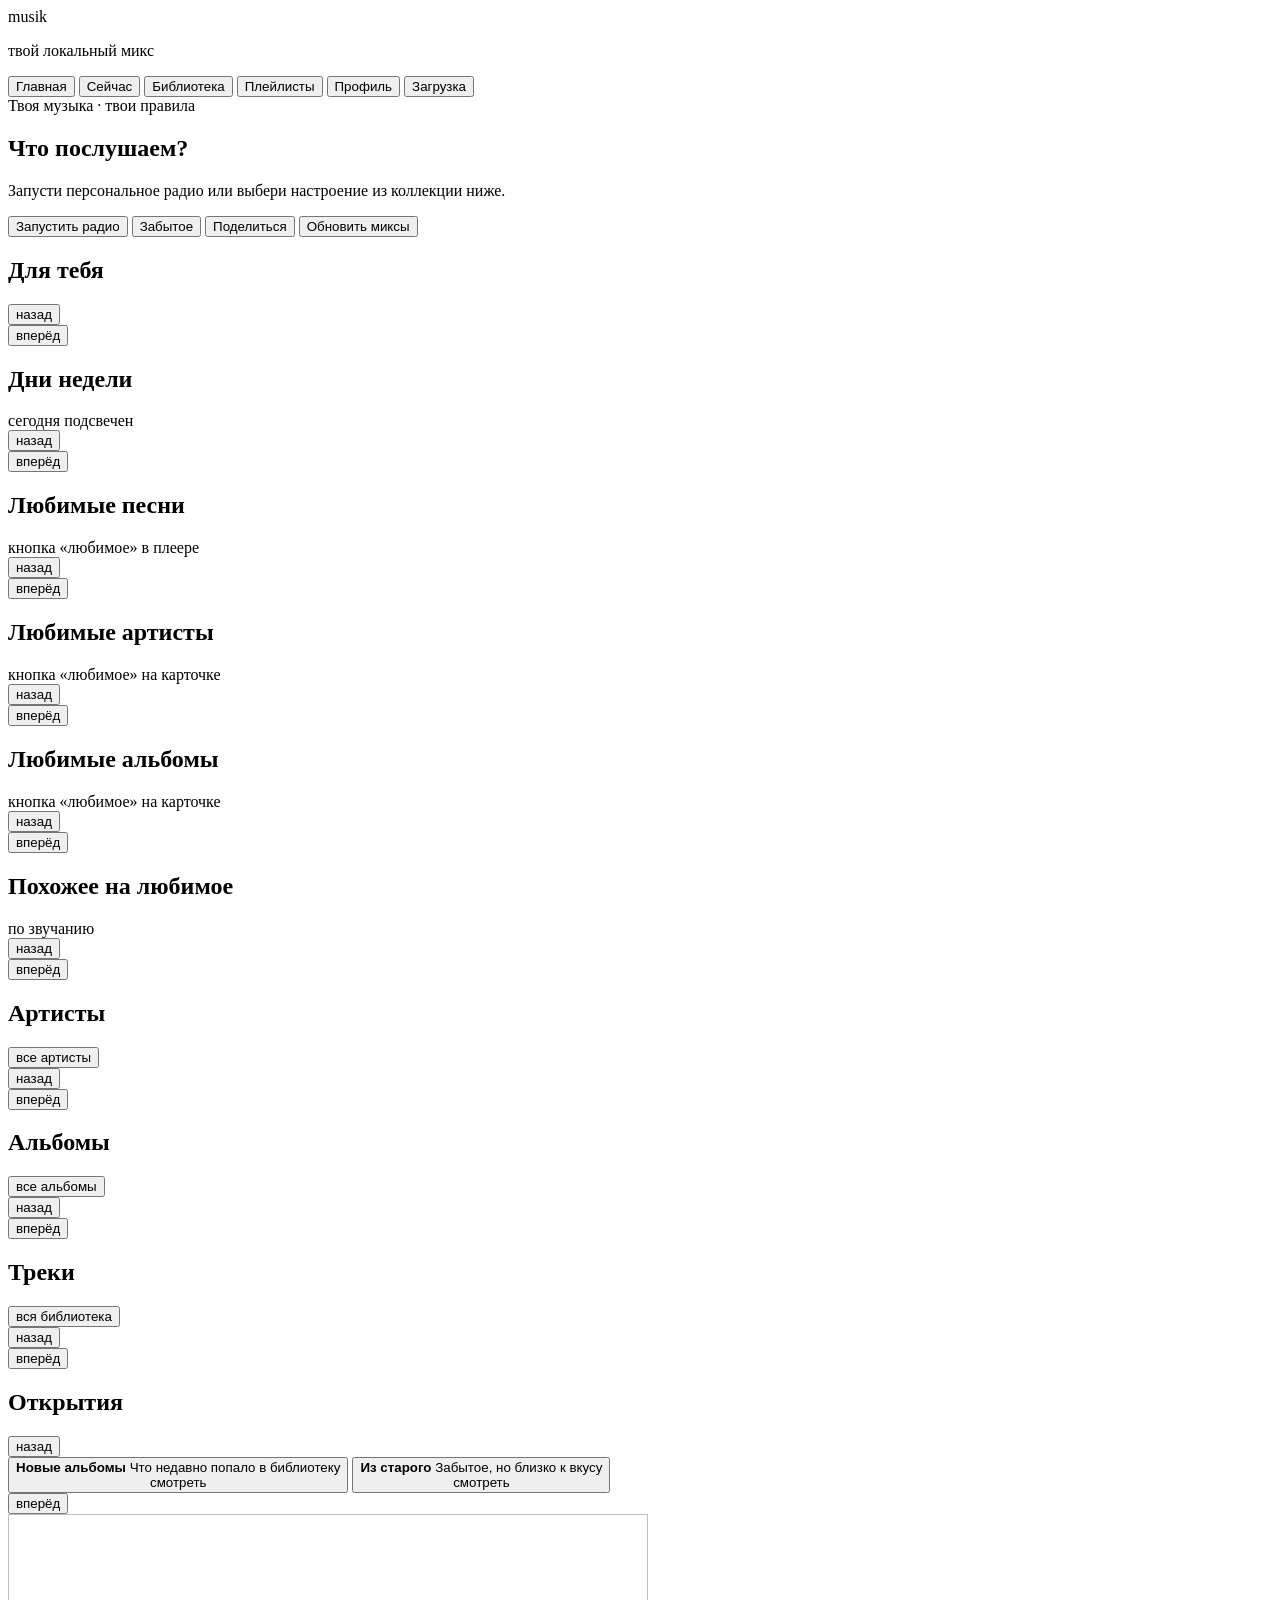
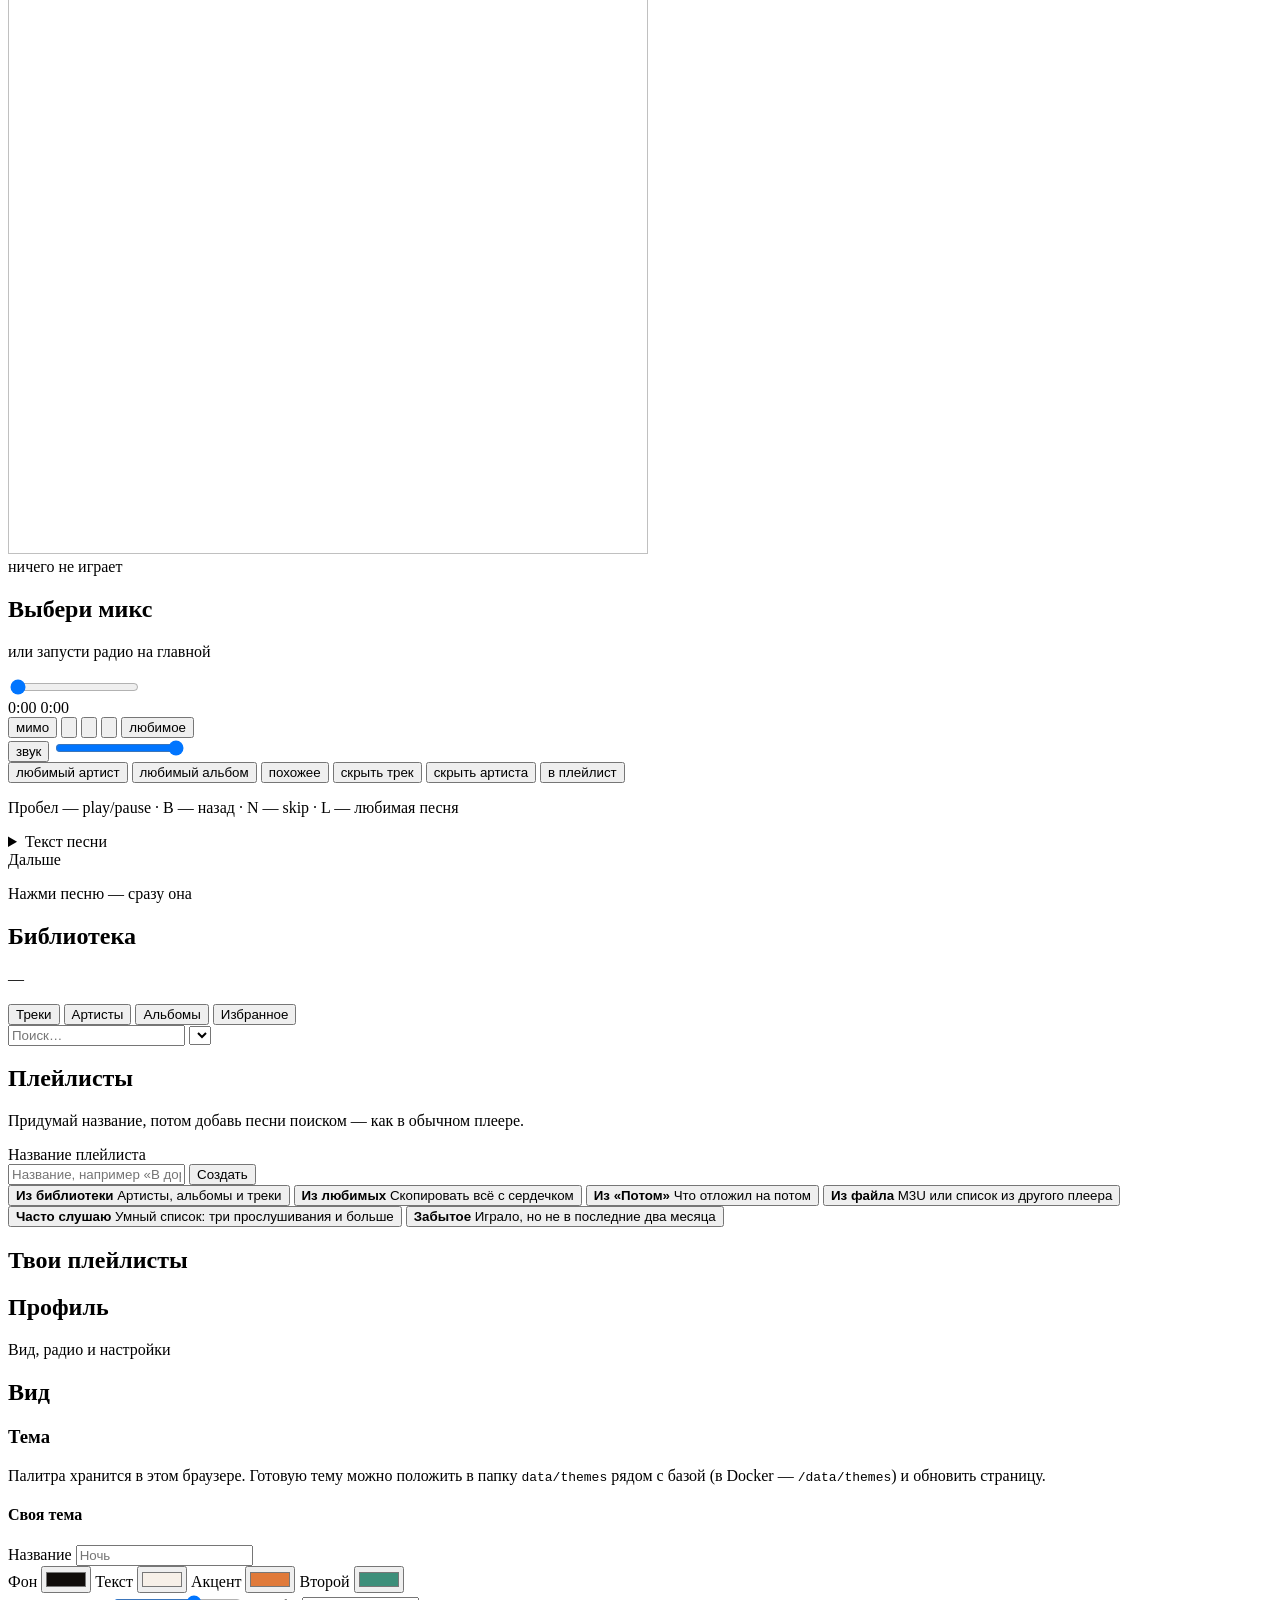
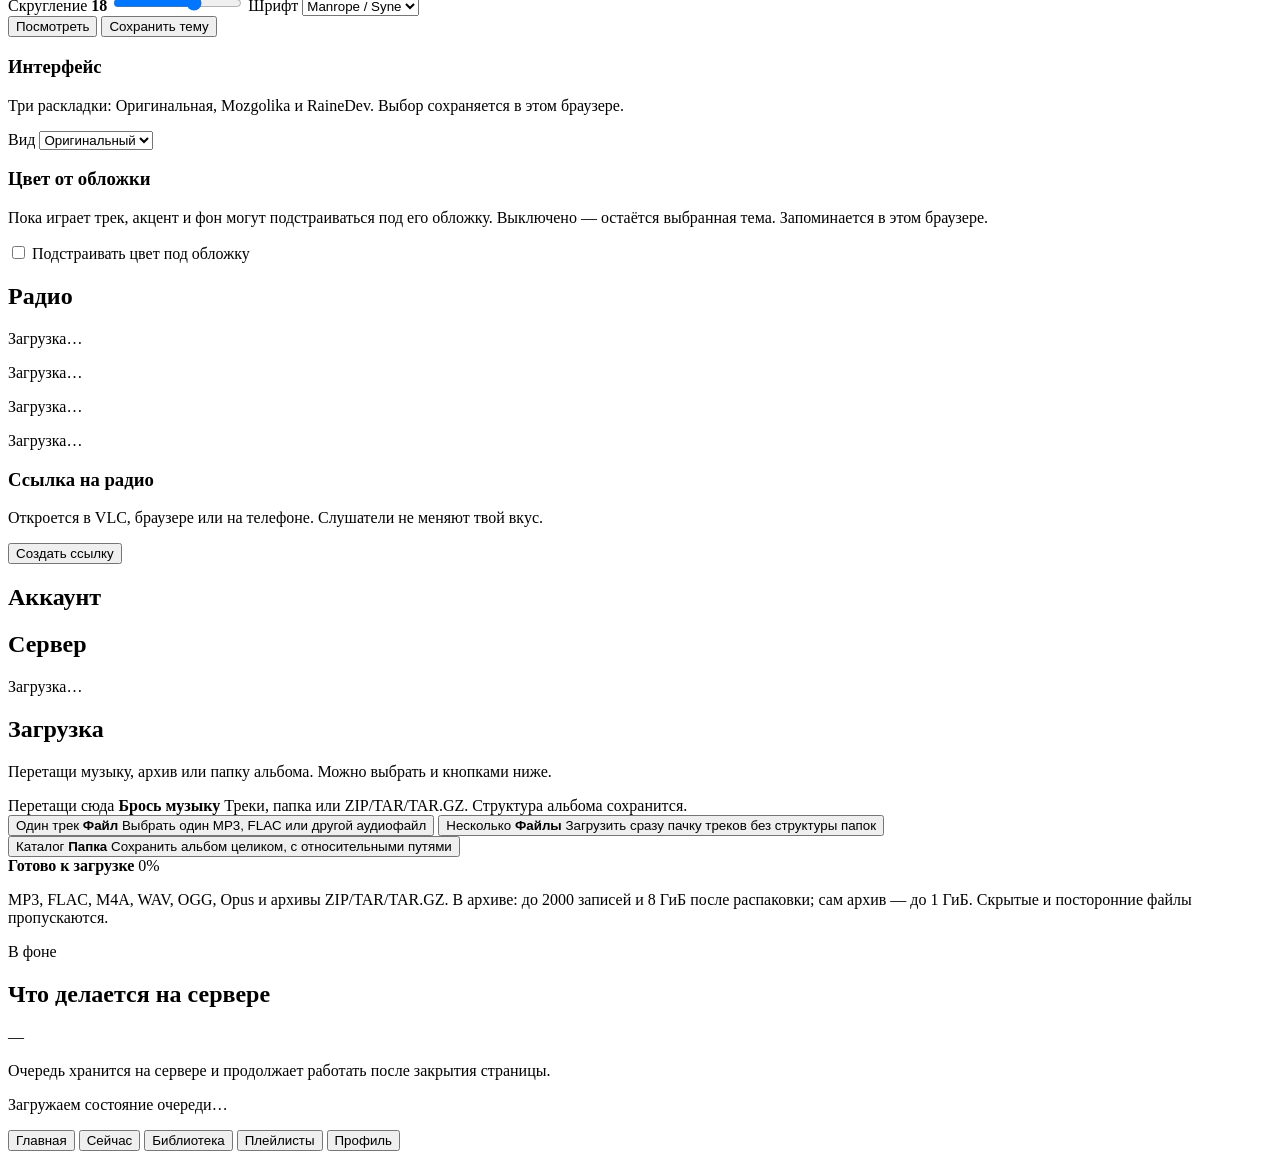
==== commit ed32dd4a: "Merge upstream PR #36: add RaineDev web player layout" ====
--- a/player/internal/static/index.html
+++ b/player/internal/static/index.html
@@ -444,12 +444,13 @@
           <div class="panel" id="ui-box">
             <header class="panel-head">
               <h3>Интерфейс</h3>
-              <p>Оригинальный вид или Mozgolika: другая навигация, полка и экран «Сейчас». Запоминается в этом браузере.</p>
+              <p>Три раскладки: Оригинальная, Mozgolika и RaineDev. Выбор сохраняется в этом браузере.</p>
             </header>
             <label>Вид
               <select id="ui-choice">
                 <option value="original">Оригинальный</option>
                 <option value="mozgolika">Mozgolika</option>
+                <option value="rainedev">RaineDev</option>
               </select>
             </label>
           </div>
@@ -676,6 +677,6 @@
     </div>
   </div>
   <div id="toast" class="toast" hidden></div>
-  <script src="/app.js?v=6d6f1f3f09"></script>
+  <script src="/app.js?v=rainedev1"></script>
 </body>
 </html>
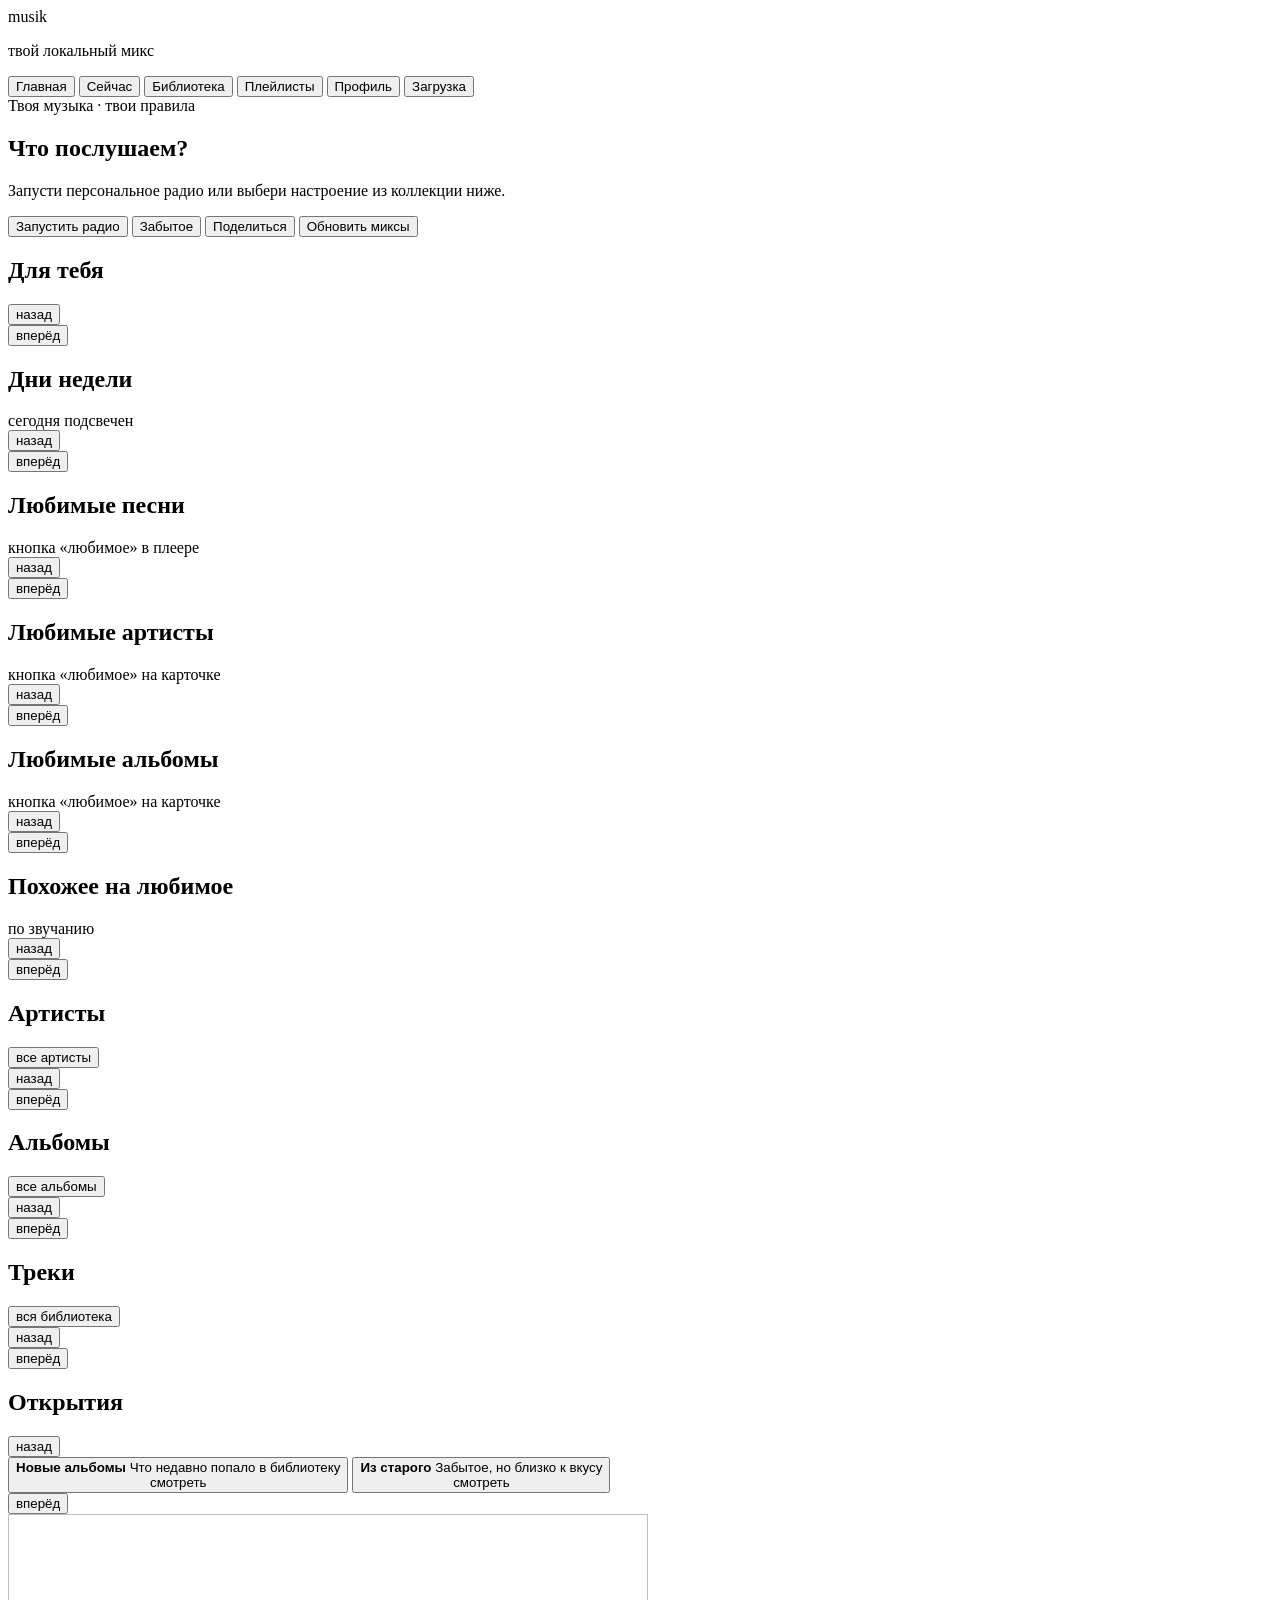
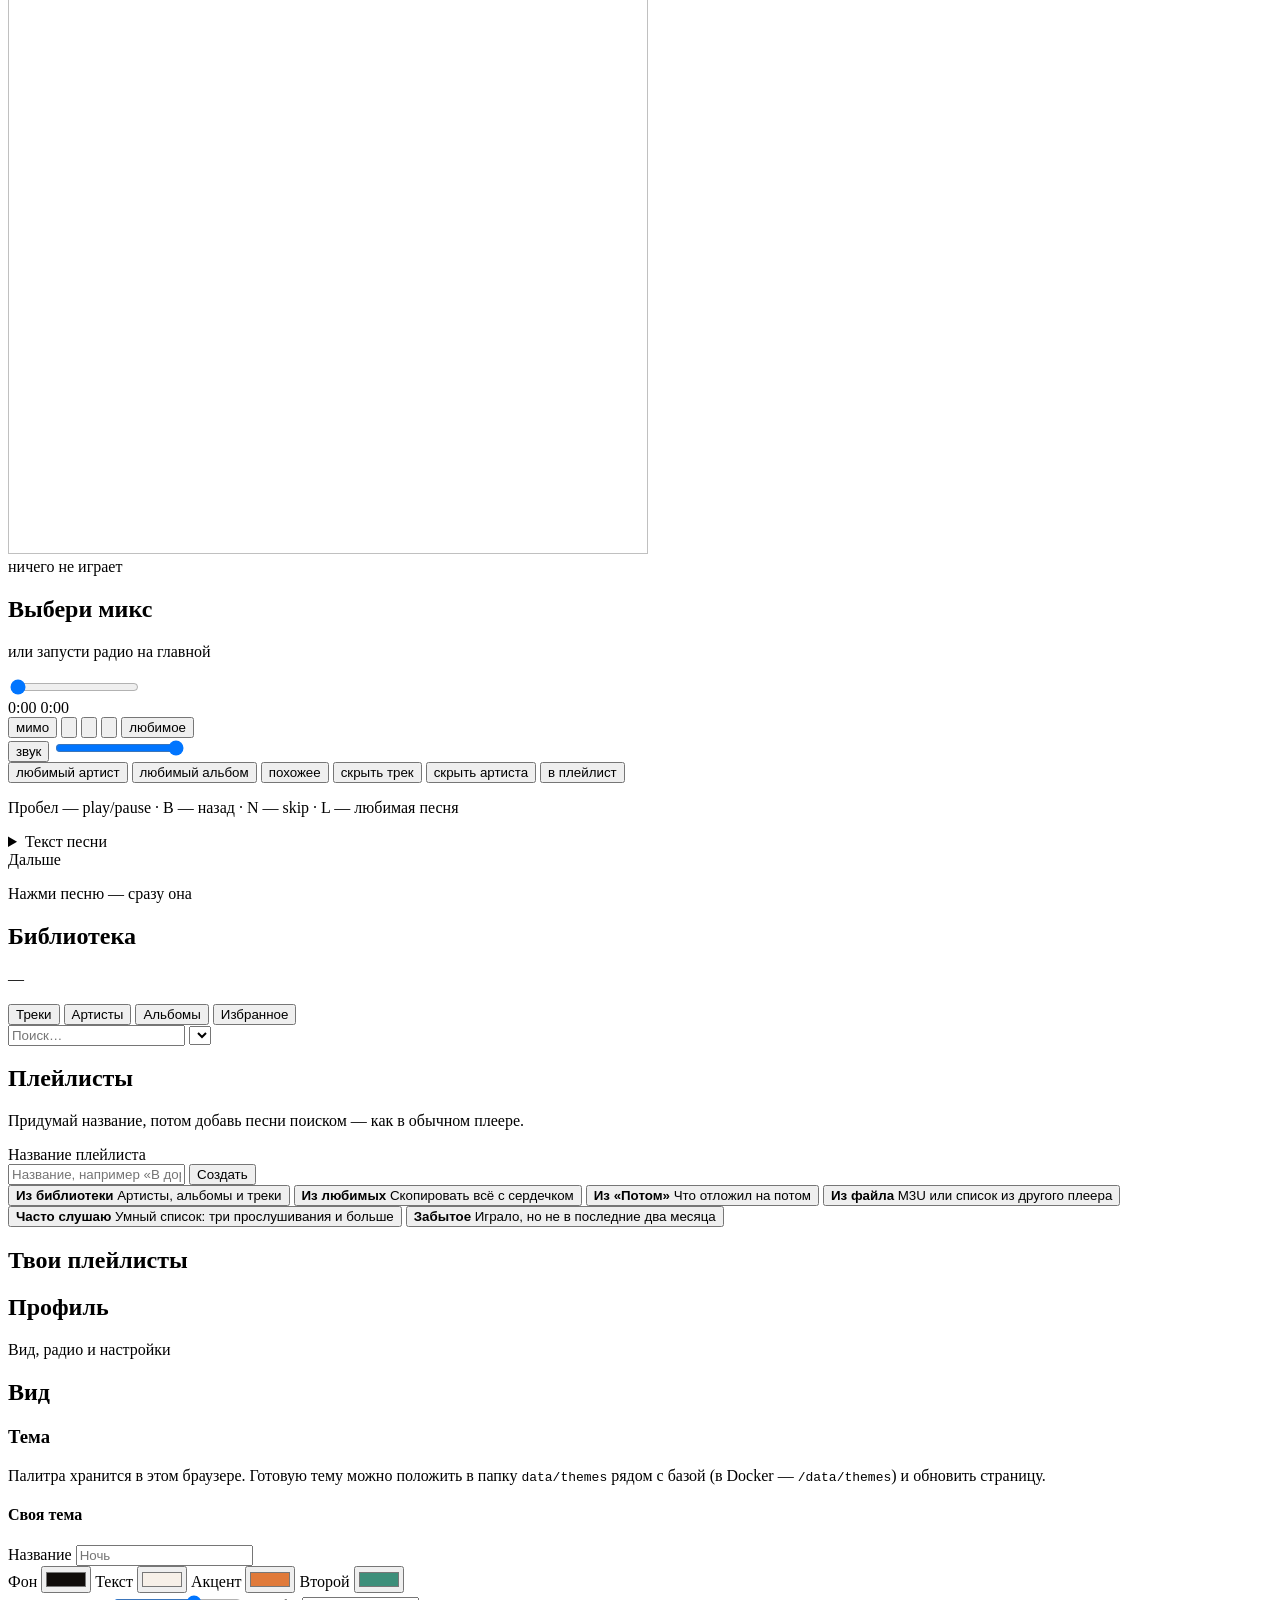
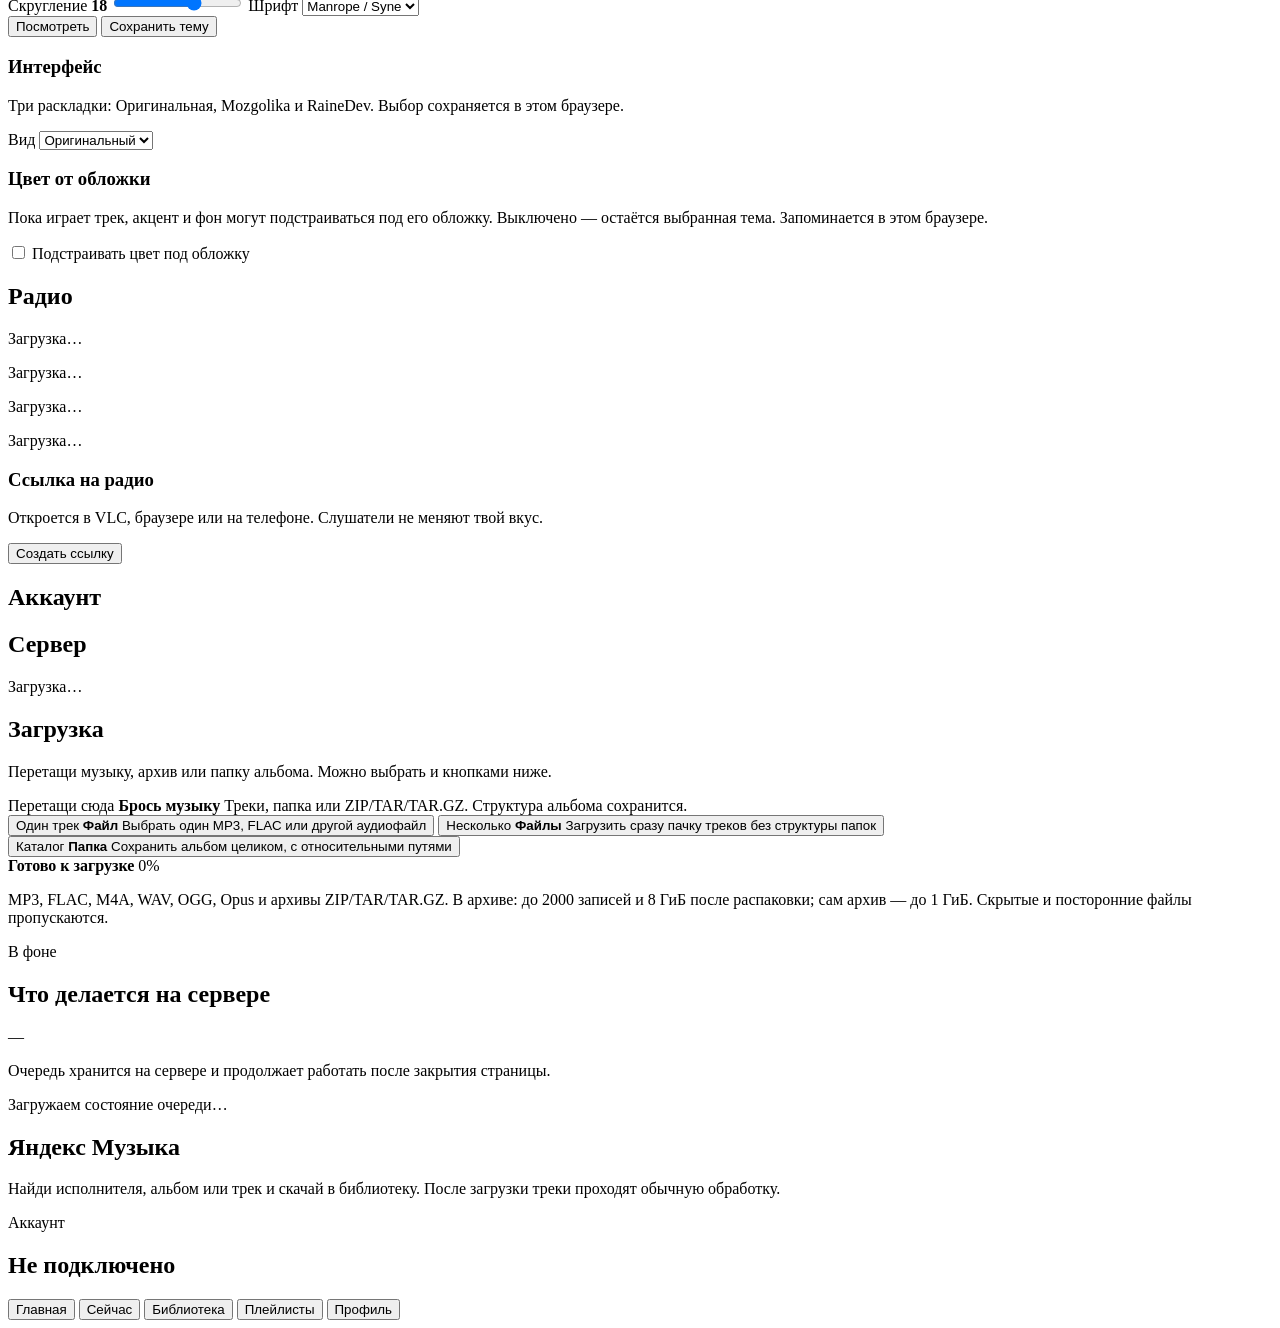
==== commit b4547b42: "feat(yandex): optional per-user Yandex Music download plugin Adds MUSIK_YANDEX (off by default). Eac" ====
--- a/player/internal/static/index.html
+++ b/player/internal/static/index.html
@@ -78,6 +78,7 @@
         <button type="button" class="tab" data-view="collections">Плейлисты</button>
         <button type="button" class="tab" data-view="profile">Профиль</button>
         <button type="button" class="tab" data-view="upload">Загрузка</button>
+        <button type="button" class="tab" data-view="yandex" hidden>Яндекс Музыка</button>
         <div class="nav-foot">
           <label class="profile-switch" id="profile-switch-wrap" hidden>
             <span>Профиль</span>
@@ -630,6 +631,64 @@
           </div>
         </section>
       </section>
+      <section id="view-yandex" class="view">
+        <h1 class="page-title">Яндекс Музыка</h1>
+        <p class="sub">Найди исполнителя, альбом или трек и скачай в библиотеку. После загрузки треки проходят обычную обработку.</p>
+        <div class="ym-account jobs-panel" id="ym-account">
+          <div class="jobs-head">
+            <div>
+              <span class="upload-card-kicker">Аккаунт</span>
+              <h2 id="ym-account-title">Не подключено</h2>
+            </div>
+            <button type="button" class="btn quiet" id="ym-logout" hidden>Выйти из Яндекса</button>
+          </div>
+          <div id="ym-login" hidden>
+            <p class="jobs-hint">Вход отдельный для каждого пользователя musik. Пароль от Яндекса сюда не вводится.</p>
+            <div class="ym-row">
+              <button type="button" class="btn primary" id="ym-login-start">Войти через Яндекс</button>
+            </div>
+            <div class="ym-code" id="ym-code" hidden>
+              <p>Открой <a id="ym-code-link" href="https://ya.ru/device" target="_blank" rel="noopener noreferrer">ya.ru/device</a> и введи код:</p>
+              <strong id="ym-code-value" class="ym-code-value">—</strong>
+              <p class="jobs-hint" id="ym-code-hint">Ждём подтверждения…</p>
+            </div>
+            <details class="ym-token">
+              <summary>Войти по OAuth-токену</summary>
+              <form id="ym-token-form" class="ym-row">
+                <input id="ym-token" type="password" autocomplete="off" placeholder="OAuth-токен Яндекс Музыки" />
+                <button type="submit" class="btn">Сохранить</button>
+              </form>
+            </details>
+          </div>
+        </div>
+        <div id="ym-main" hidden>
+          <form id="ym-search-form" class="ym-row ym-search">
+            <input id="ym-q" type="search" autocomplete="off" placeholder="Исполнитель, альбом или песня" />
+            <select id="ym-type" aria-label="Что искать">
+              <option value="all">Всё</option>
+              <option value="artist">Исполнители</option>
+              <option value="album">Альбомы</option>
+              <option value="track">Треки</option>
+            </select>
+            <button type="submit" class="btn primary">Найти</button>
+          </form>
+          <p class="jobs-hint">«Скачать» добавляет в общую библиотеку, её видят все. «Только мне» кладёт в личную папку профиля, другие профили её не видят.</p>
+          <div id="ym-detail" class="ym-detail" hidden></div>
+          <div id="ym-results" class="ym-results"></div>
+          <section class="jobs-panel" aria-labelledby="ym-jobs-title">
+            <div class="jobs-head">
+              <div>
+                <span class="upload-card-kicker">Загрузки</span>
+                <h2 id="ym-jobs-title">Из Яндекс Музыки</h2>
+              </div>
+              <span class="jobs-badge" id="ym-jobs-badge">—</span>
+            </div>
+            <div class="jobs-list" id="ym-jobs">
+              <p class="jobs-empty">Загрузок пока нет.</p>
+            </div>
+          </section>
+        </div>
+      </section>
     </main>
 
     <footer class="mini-player" id="mini" hidden>
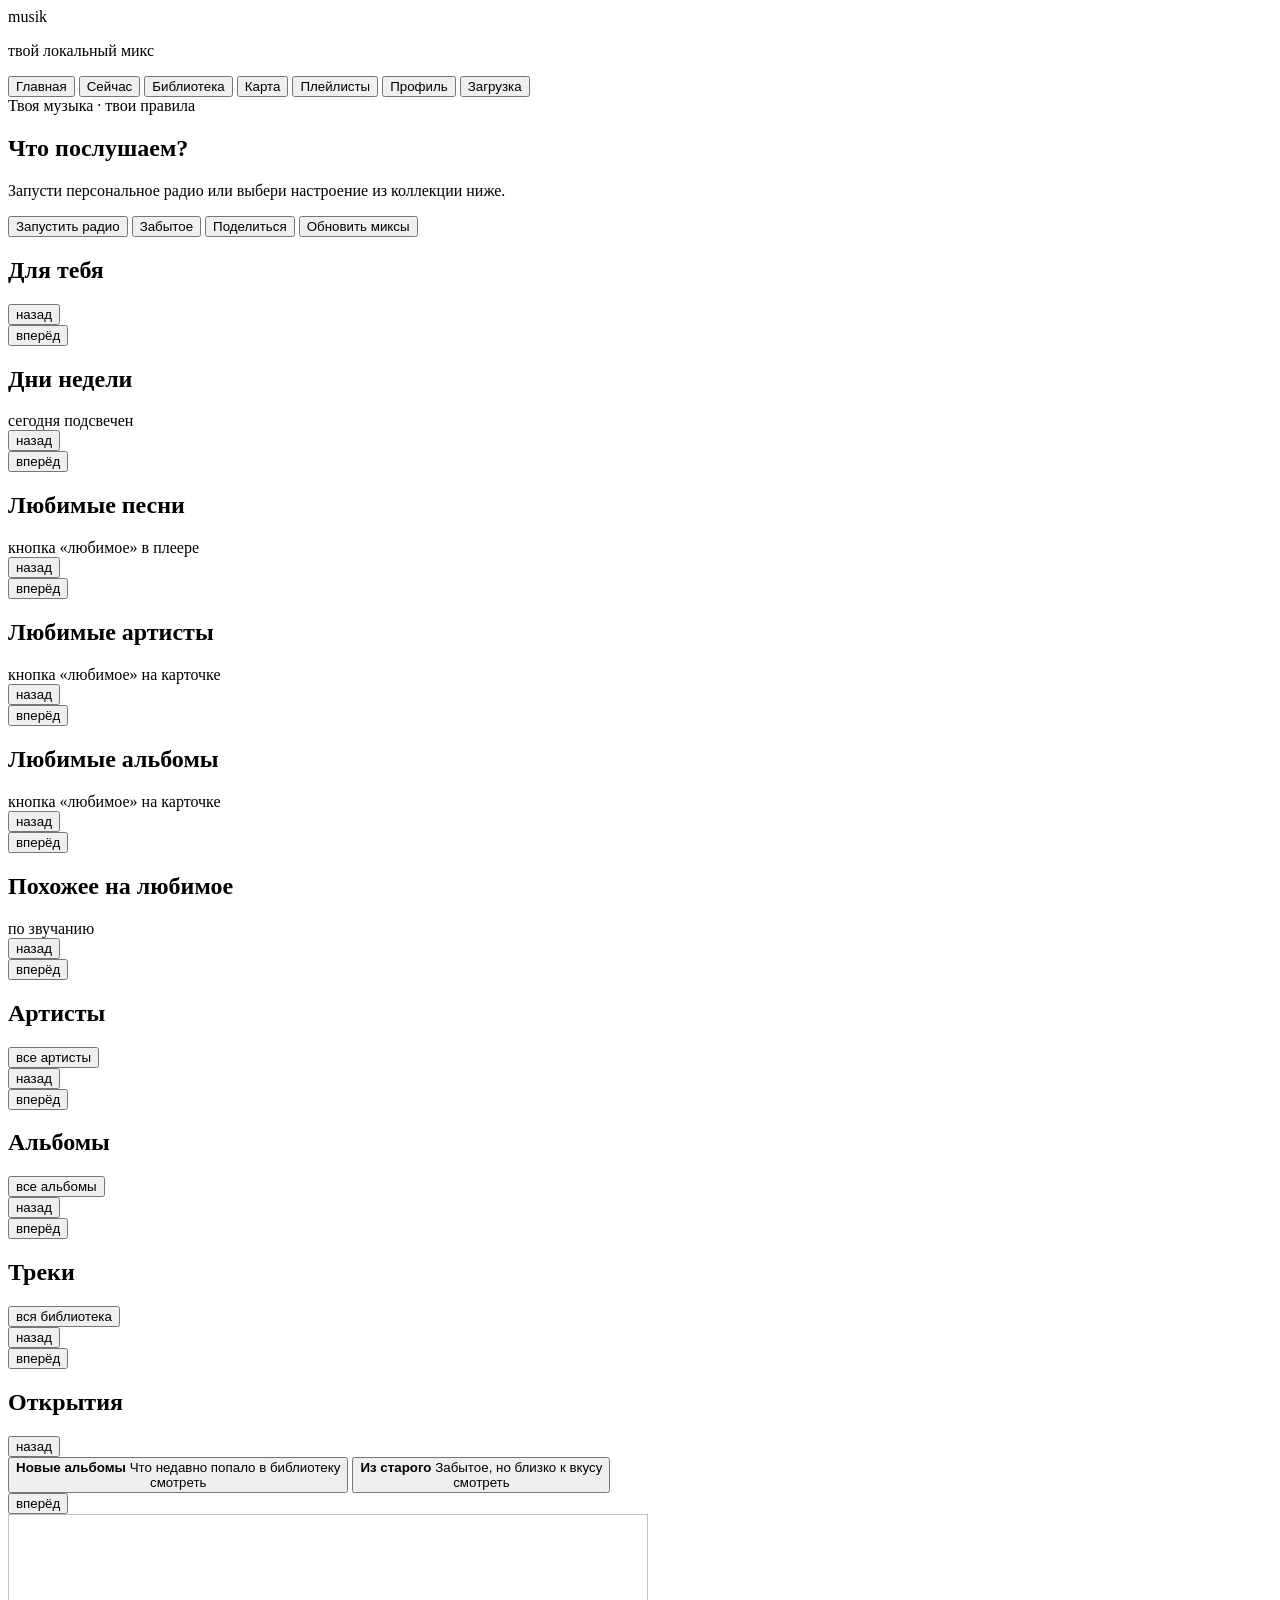
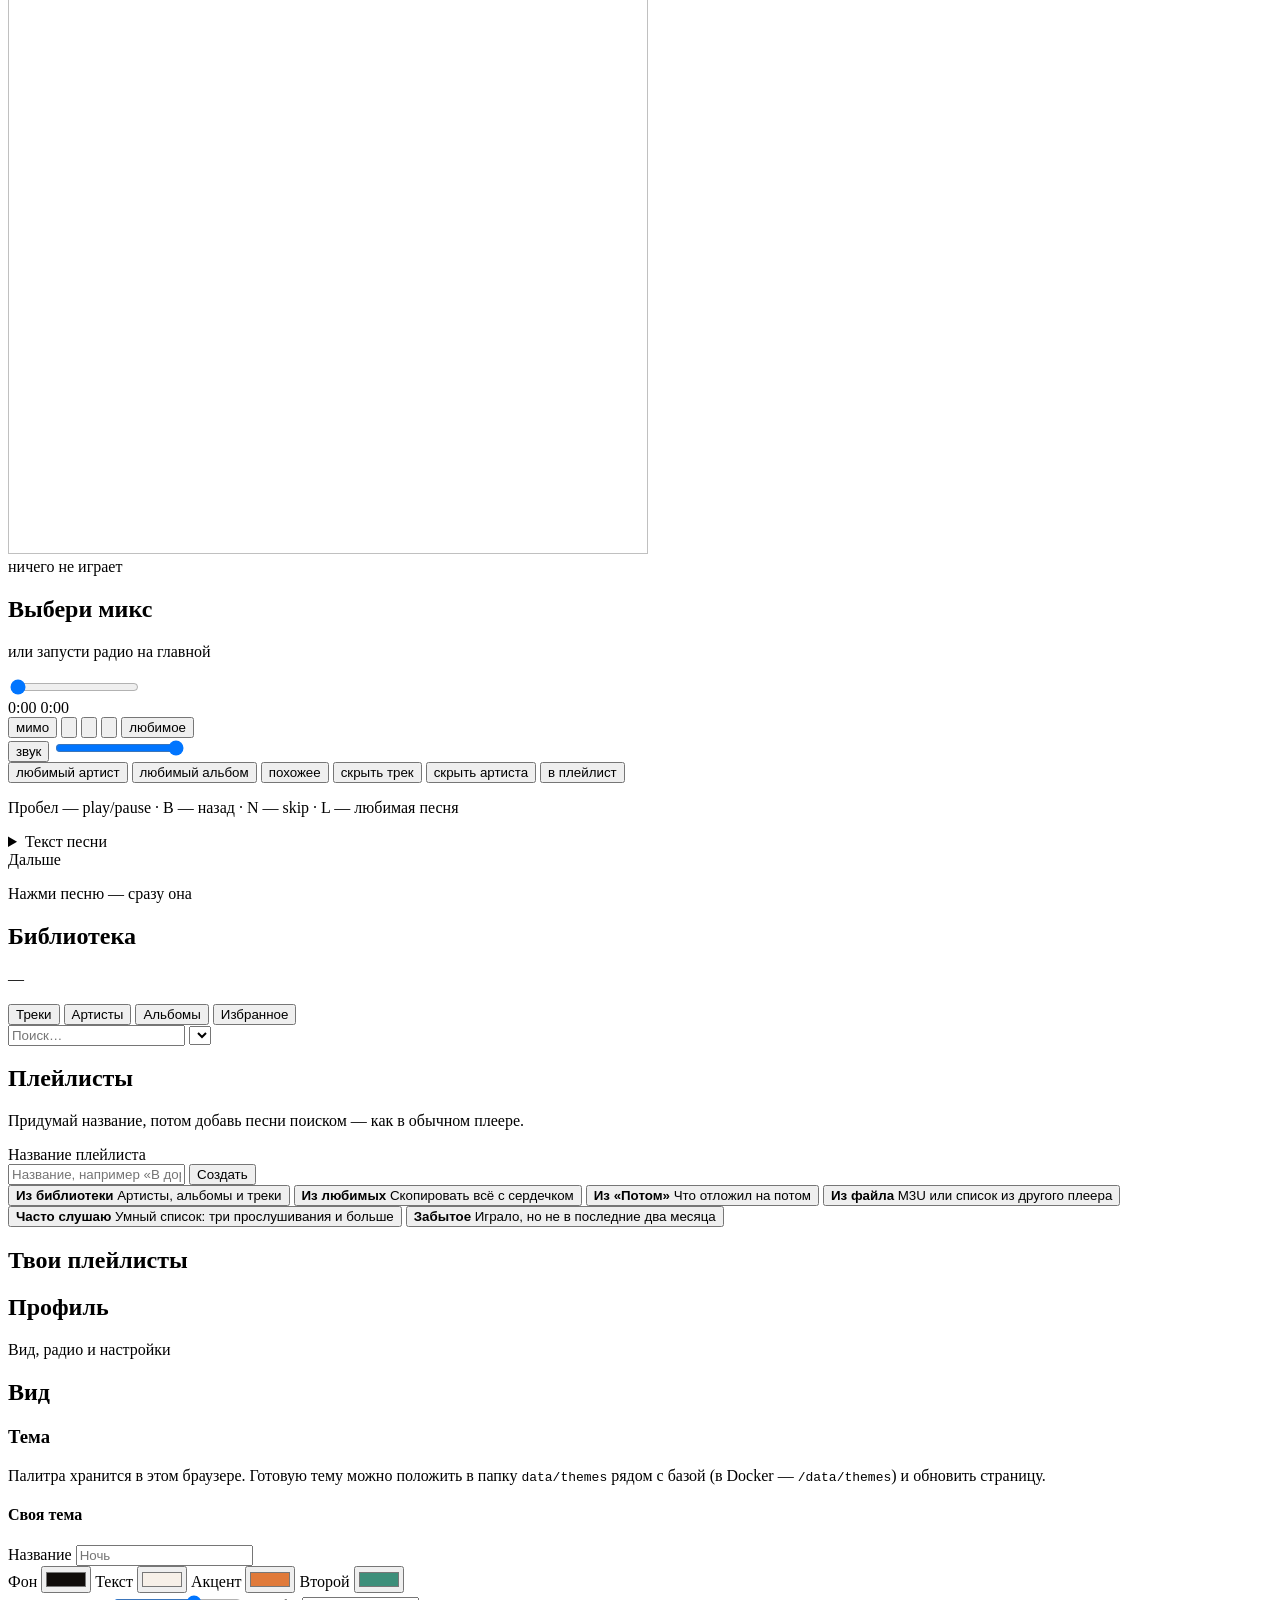
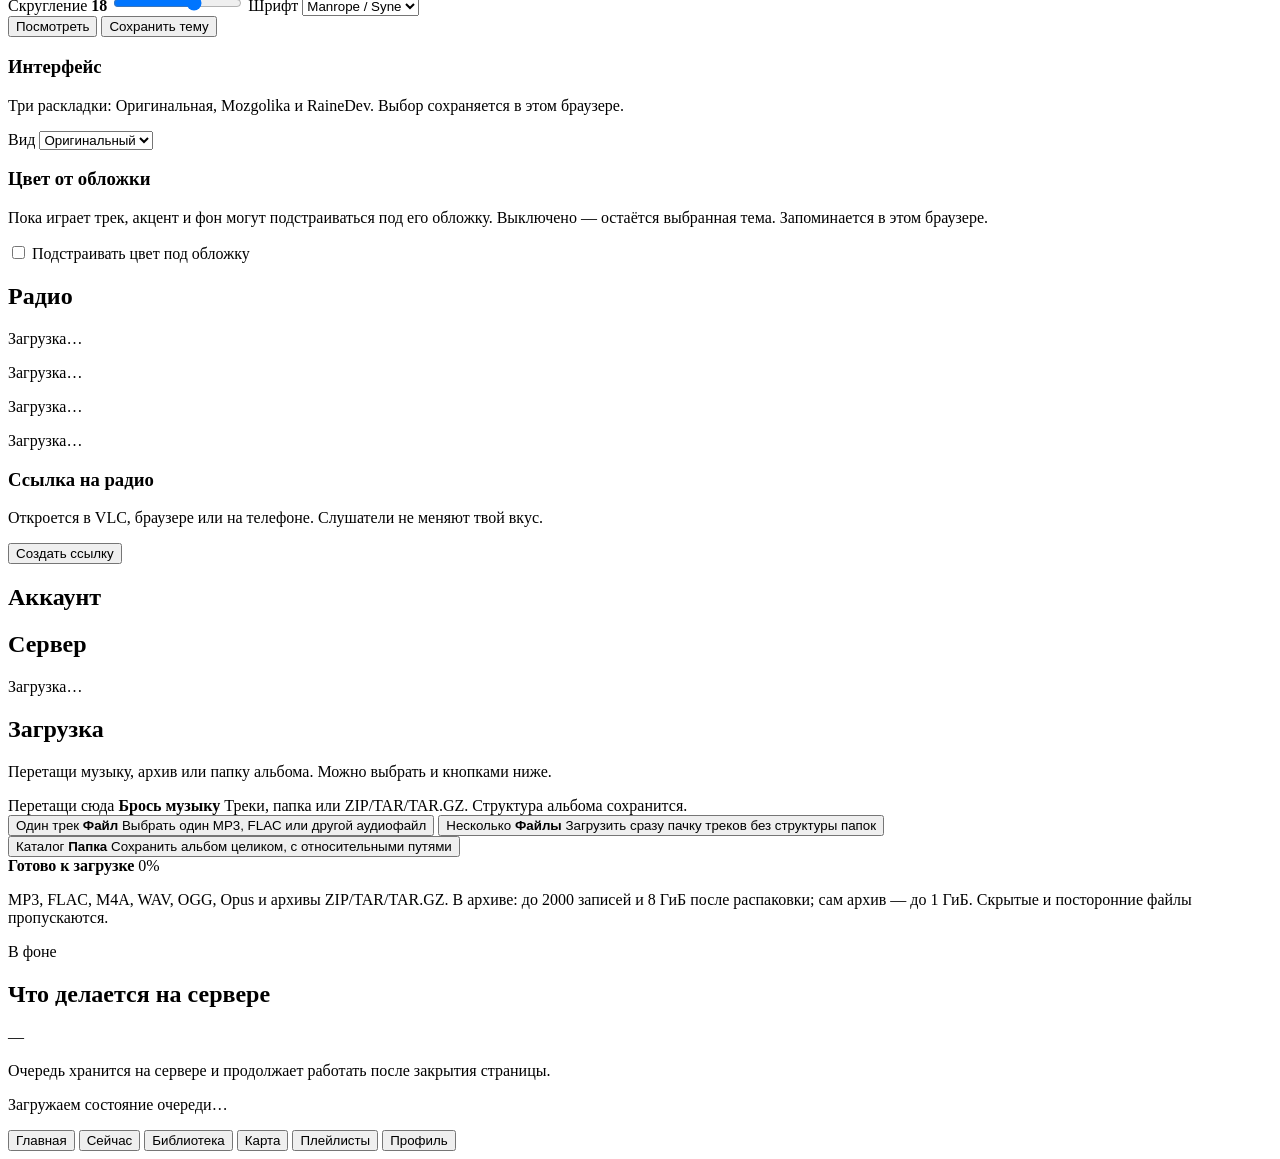
==== commit 3bb7c200: "feat: add Yandex plugin and map to all UI themes" ====
--- a/player/internal/static/index.html
+++ b/player/internal/static/index.html
@@ -74,11 +74,11 @@
       <nav class="tabs" aria-label="Разделы">
         <button type="button" class="tab active" data-view="home" aria-current="page">Главная</button>
         <button type="button" class="tab" data-view="player">Сейчас</button>
-        <button type="button" class="tab" data-view="library">Библиотека</button>
+        <button type="button" class="tab" data-view="library" data-nav="collection" data-lib-default="tracks">Библиотека</button>
+        <button type="button" class="tab" data-view="library" data-nav="map" data-lib-default="map">Карта</button>
         <button type="button" class="tab" data-view="collections">Плейлисты</button>
         <button type="button" class="tab" data-view="profile">Профиль</button>
         <button type="button" class="tab" data-view="upload">Загрузка</button>
-        <button type="button" class="tab" data-view="yandex" hidden>Яндекс Музыка</button>
         <div class="nav-foot">
           <label class="profile-switch" id="profile-switch-wrap" hidden>
             <span>Профиль</span>
@@ -326,7 +326,7 @@
       </section>
 
       <section id="view-library" class="view">
-        <h1 class="page-title">Библиотека</h1>
+        <h1 class="page-title" id="lib-title" data-default-title="Библиотека">Библиотека</h1>
         <p class="sub" id="lib-count">—</p>
         <div class="seg" role="tablist" aria-label="Разделы библиотеки">
           <button type="button" class="seg-btn active" data-lib="tracks">Треки</button>
@@ -355,6 +355,39 @@
         </div>
         <ul id="lib-list" class="track-list"></ul>
         <div id="lib-grid" class="lib-grid" hidden></div>
+        <div id="lib-map" class="lib-map" hidden>
+          <div class="map-toolbar">
+            <select id="map-genre" class="map-genre" aria-label="Жанр"><option value="">Все жанры</option></select>
+            <button type="button" class="map-btn" id="map-lasso" aria-pressed="false">
+              <svg viewBox="0 0 24 24" aria-hidden="true"><path fill="none" stroke="currentColor" stroke-width="1.8" stroke-linecap="round" d="M12 4c4.6 0 8 2.3 8 5.3s-3.4 5.2-8 5.2c-1.2 0-2.3-.2-3.3-.5M7 13.4C5 12.5 4 11 4 9.3 4 6.3 7.4 4 12 4M7.6 13.6c-1.5.6-2.4 1.7-2.4 2.8 0 1.4 1.4 2.4 3.2 2.4.9 0 1.5.5 1.5 1.2"/></svg>
+              <span>Выделить область</span>
+            </button>
+            <div class="map-zoom">
+              <button type="button" class="map-icon" id="map-zoom-out" aria-label="Отдалить">−</button>
+              <button type="button" class="map-icon" id="map-zoom-in" aria-label="Приблизить">+</button>
+              <button type="button" class="map-icon" id="map-fit" aria-label="Показать всю карту" title="Показать всю карту">
+                <svg viewBox="0 0 24 24" aria-hidden="true"><g fill="none" stroke="currentColor" stroke-width="1.8" stroke-linecap="round"><circle cx="12" cy="12" r="6.5"/><path d="M12 2.5v4M12 17.5v4M2.5 12h4M17.5 12h4"/></g><circle cx="12" cy="12" r="1.6" fill="currentColor"/></svg>
+              </button>
+              <button type="button" class="map-icon" id="map-full" aria-label="На весь экран" aria-pressed="false" title="На весь экран">
+                <svg viewBox="0 0 24 24" aria-hidden="true"><path class="map-full-on" fill="none" stroke="currentColor" stroke-width="1.8" stroke-linecap="round" d="M4 9V5a1 1 0 0 1 1-1h4M15 4h4a1 1 0 0 1 1 1v4M20 15v4a1 1 0 0 1-1 1h-4M9 20H5a1 1 0 0 1-1-1v-4"/><path class="map-full-off" fill="none" stroke="currentColor" stroke-width="1.8" stroke-linecap="round" d="M9 4v4a1 1 0 0 1-1 1H4M20 9h-4a1 1 0 0 1-1-1V4M15 20v-4a1 1 0 0 1 1-1h4M4 15h4a1 1 0 0 1 1 1v4"/></svg>
+              </button>
+            </div>
+          </div>
+          <div class="map-layers" id="map-layers" role="group" aria-label="Слои карты"></div>
+          <div class="map-stage" id="map-stage">
+            <canvas id="map-canvas" aria-label="Карта библиотеки: похожие по звучанию треки рядом"></canvas>
+            <div class="map-labels" id="map-labels"></div>
+            <canvas class="map-overlay" id="map-overlay" aria-hidden="true"></canvas>
+            <div class="map-card" id="map-card" hidden></div>
+            <p class="map-empty sub" id="map-empty" hidden></p>
+          </div>
+          <div class="map-selection" id="map-selection" hidden>
+            <span id="map-sel-count"></span>
+            <button type="button" class="btn primary" id="map-sel-play">Играть</button>
+            <button type="button" class="btn" id="map-sel-shuffle">Перемешать</button>
+            <button type="button" class="map-icon" id="map-sel-clear" aria-label="Сбросить выделение">×</button>
+          </div>
+        </div>
       </section>
 
       <section id="view-collections" class="view">
@@ -631,64 +664,6 @@
           </div>
         </section>
       </section>
-      <section id="view-yandex" class="view">
-        <h1 class="page-title">Яндекс Музыка</h1>
-        <p class="sub">Найди исполнителя, альбом или трек и скачай в библиотеку. После загрузки треки проходят обычную обработку.</p>
-        <div class="ym-account jobs-panel" id="ym-account">
-          <div class="jobs-head">
-            <div>
-              <span class="upload-card-kicker">Аккаунт</span>
-              <h2 id="ym-account-title">Не подключено</h2>
-            </div>
-            <button type="button" class="btn quiet" id="ym-logout" hidden>Выйти из Яндекса</button>
-          </div>
-          <div id="ym-login" hidden>
-            <p class="jobs-hint">Вход отдельный для каждого пользователя musik. Пароль от Яндекса сюда не вводится.</p>
-            <div class="ym-row">
-              <button type="button" class="btn primary" id="ym-login-start">Войти через Яндекс</button>
-            </div>
-            <div class="ym-code" id="ym-code" hidden>
-              <p>Открой <a id="ym-code-link" href="https://ya.ru/device" target="_blank" rel="noopener noreferrer">ya.ru/device</a> и введи код:</p>
-              <strong id="ym-code-value" class="ym-code-value">—</strong>
-              <p class="jobs-hint" id="ym-code-hint">Ждём подтверждения…</p>
-            </div>
-            <details class="ym-token">
-              <summary>Войти по OAuth-токену</summary>
-              <form id="ym-token-form" class="ym-row">
-                <input id="ym-token" type="password" autocomplete="off" placeholder="OAuth-токен Яндекс Музыки" />
-                <button type="submit" class="btn">Сохранить</button>
-              </form>
-            </details>
-          </div>
-        </div>
-        <div id="ym-main" hidden>
-          <form id="ym-search-form" class="ym-row ym-search">
-            <input id="ym-q" type="search" autocomplete="off" placeholder="Исполнитель, альбом или песня" />
-            <select id="ym-type" aria-label="Что искать">
-              <option value="all">Всё</option>
-              <option value="artist">Исполнители</option>
-              <option value="album">Альбомы</option>
-              <option value="track">Треки</option>
-            </select>
-            <button type="submit" class="btn primary">Найти</button>
-          </form>
-          <p class="jobs-hint">«Скачать» добавляет в общую библиотеку, её видят все. «Только мне» кладёт в личную папку профиля, другие профили её не видят.</p>
-          <div id="ym-detail" class="ym-detail" hidden></div>
-          <div id="ym-results" class="ym-results"></div>
-          <section class="jobs-panel" aria-labelledby="ym-jobs-title">
-            <div class="jobs-head">
-              <div>
-                <span class="upload-card-kicker">Загрузки</span>
-                <h2 id="ym-jobs-title">Из Яндекс Музыки</h2>
-              </div>
-              <span class="jobs-badge" id="ym-jobs-badge">—</span>
-            </div>
-            <div class="jobs-list" id="ym-jobs">
-              <p class="jobs-empty">Загрузок пока нет.</p>
-            </div>
-          </section>
-        </div>
-      </section>
     </main>
 
     <footer class="mini-player" id="mini" hidden>
@@ -710,7 +685,8 @@
     <nav class="mobile-nav" id="mobile-nav" aria-label="Разделы">
       <button type="button" class="tab active" data-view="home">Главная</button>
       <button type="button" class="tab" data-view="player">Сейчас</button>
-      <button type="button" class="tab" data-view="library">Библиотека</button>
+      <button type="button" class="tab" data-view="library" data-nav="collection" data-lib-default="tracks">Библиотека</button>
+        <button type="button" class="tab" data-view="library" data-nav="map" data-lib-default="map">Карта</button>
       <button type="button" class="tab" data-view="collections">Плейлисты</button>
       <button type="button" class="tab" data-view="profile">Профиль</button>
     </nav>
@@ -736,6 +712,6 @@
     </div>
   </div>
   <div id="toast" class="toast" hidden></div>
-  <script src="/app.js?v=rainedev1"></script>
+  <script src="/app.js?v=map-v3"></script>
 </body>
 </html>
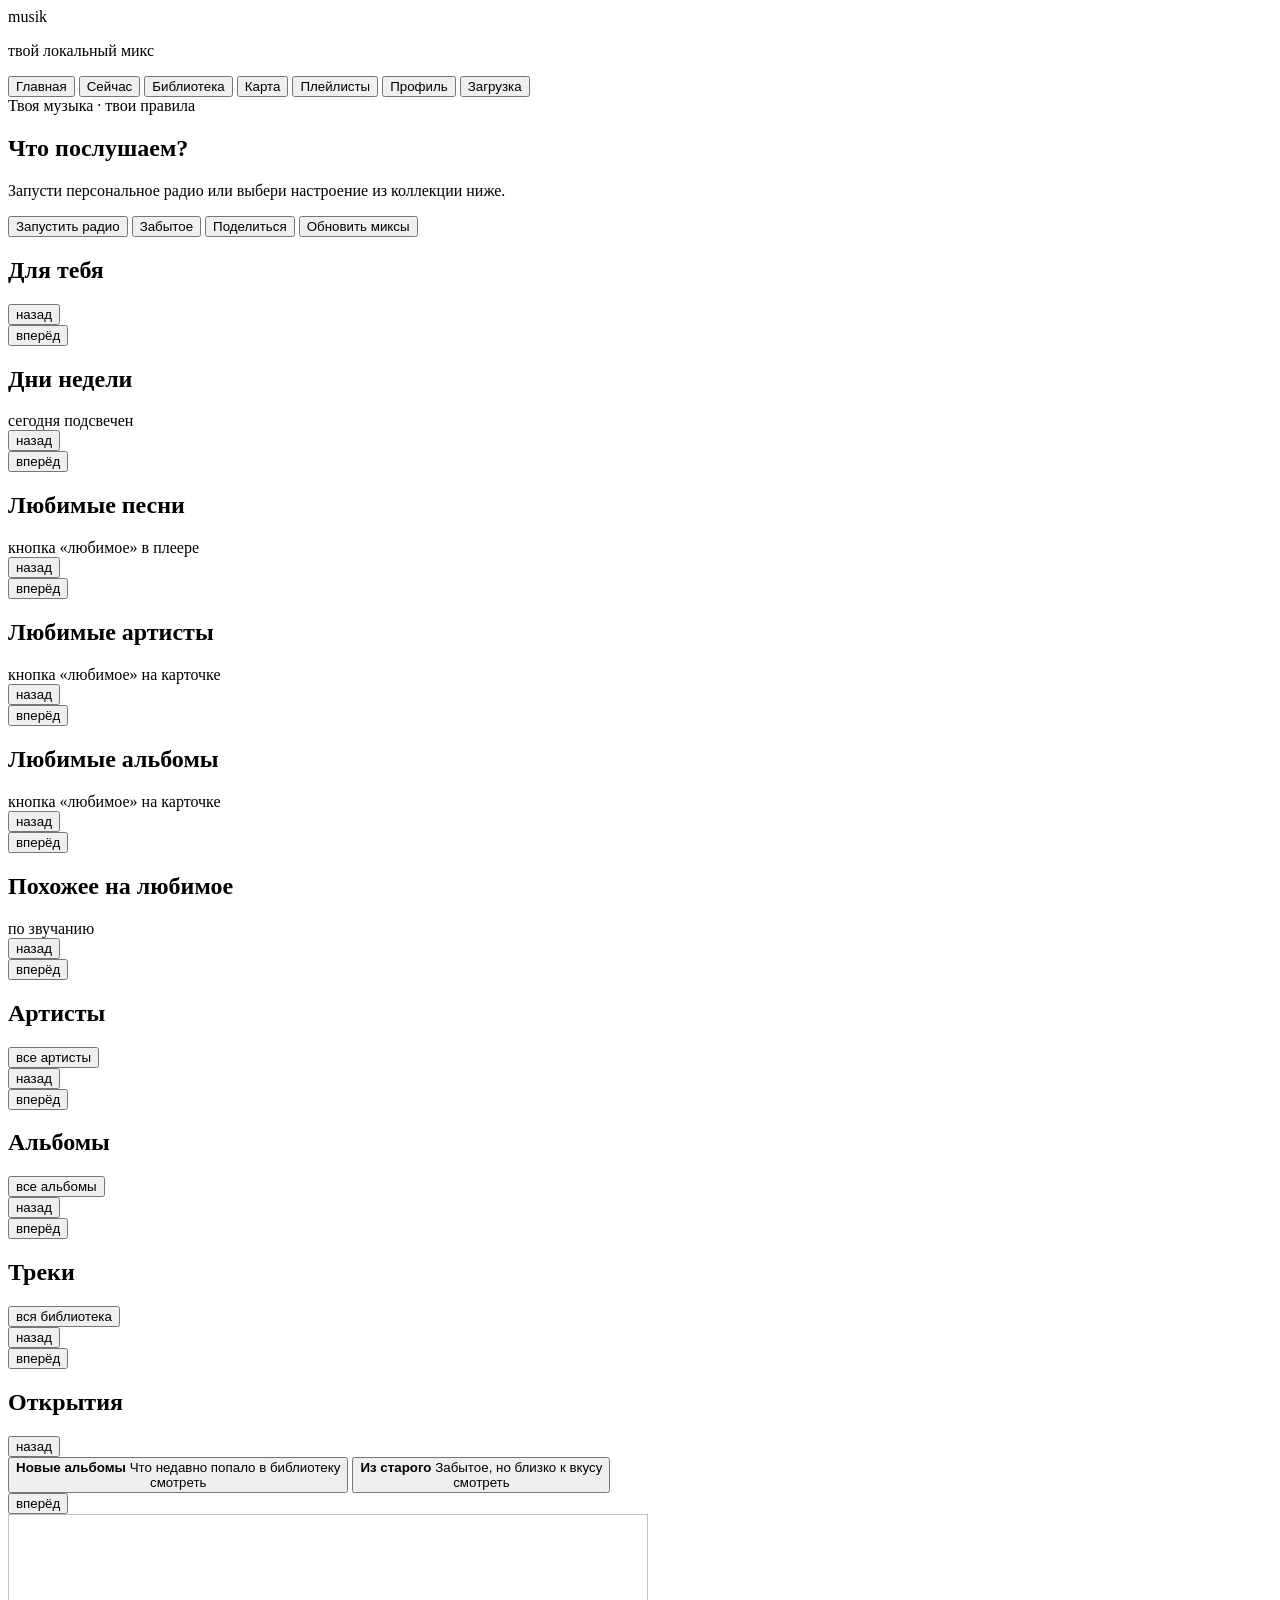
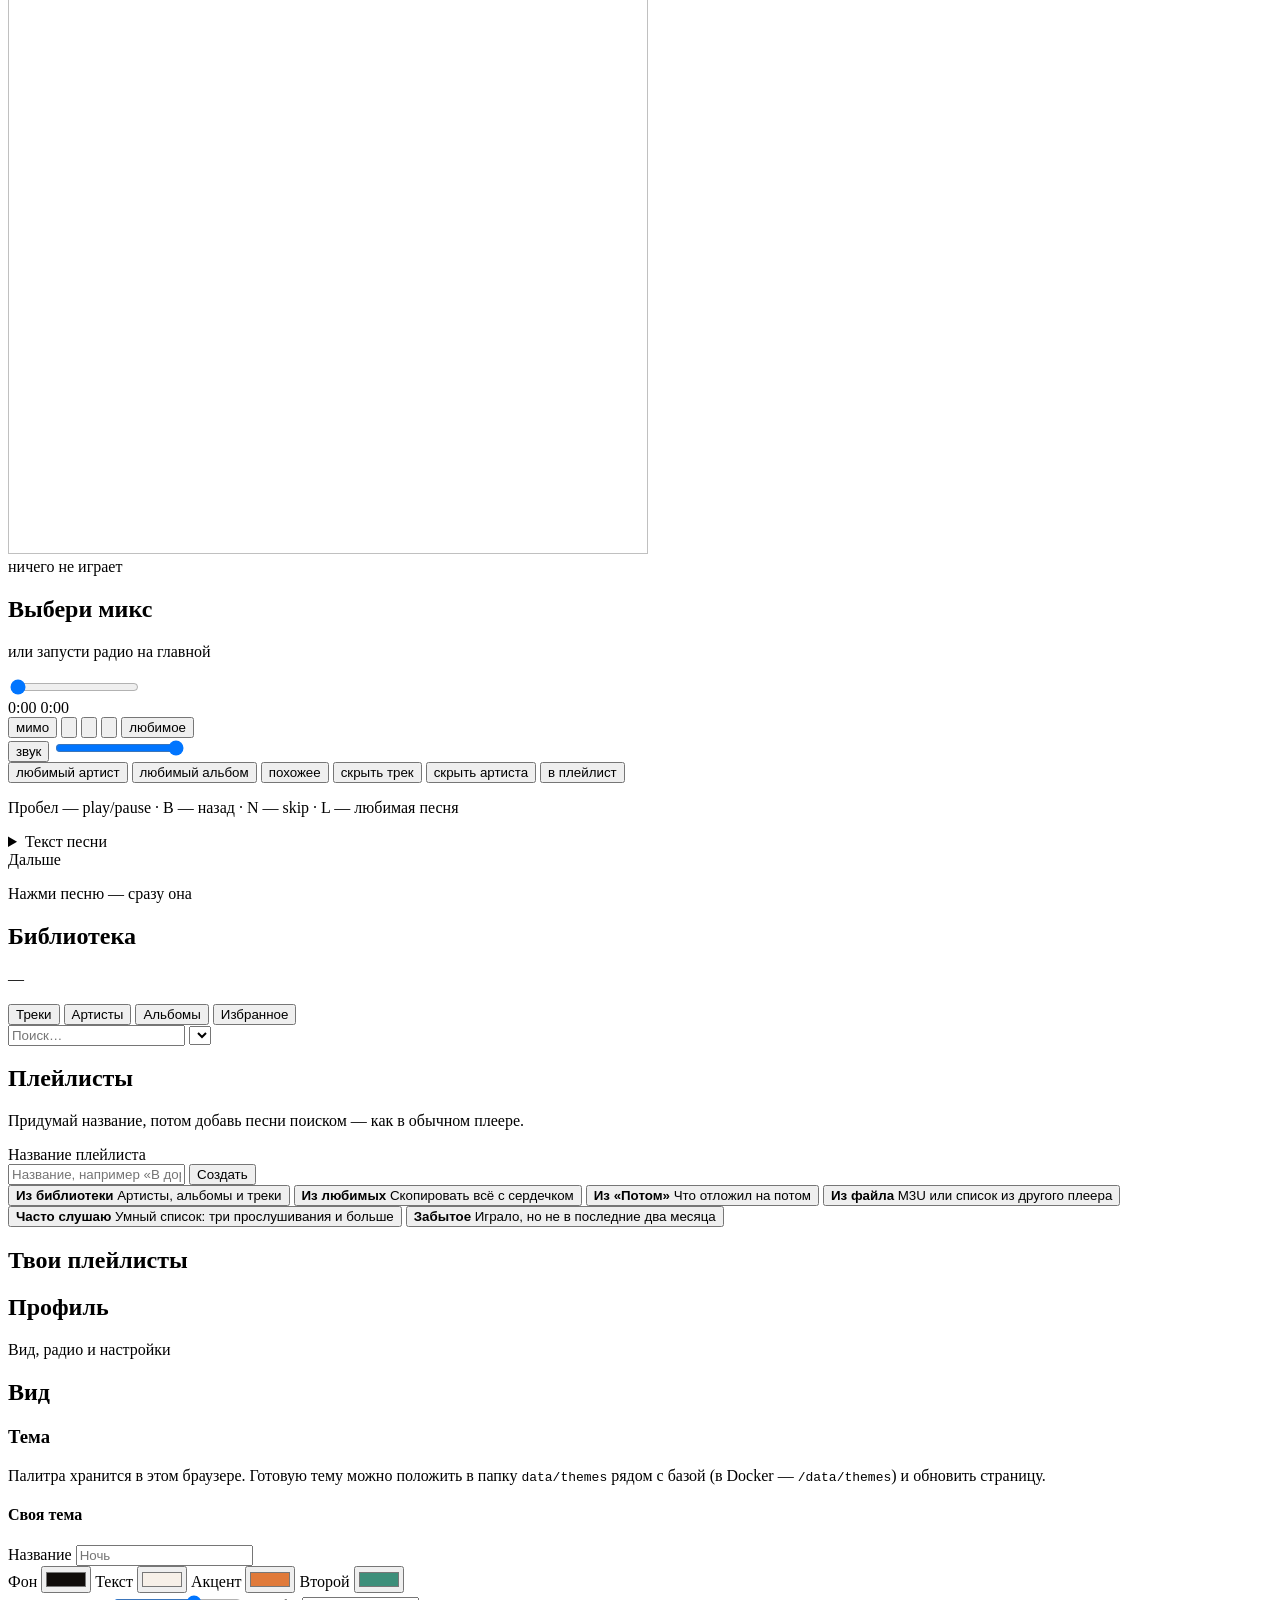
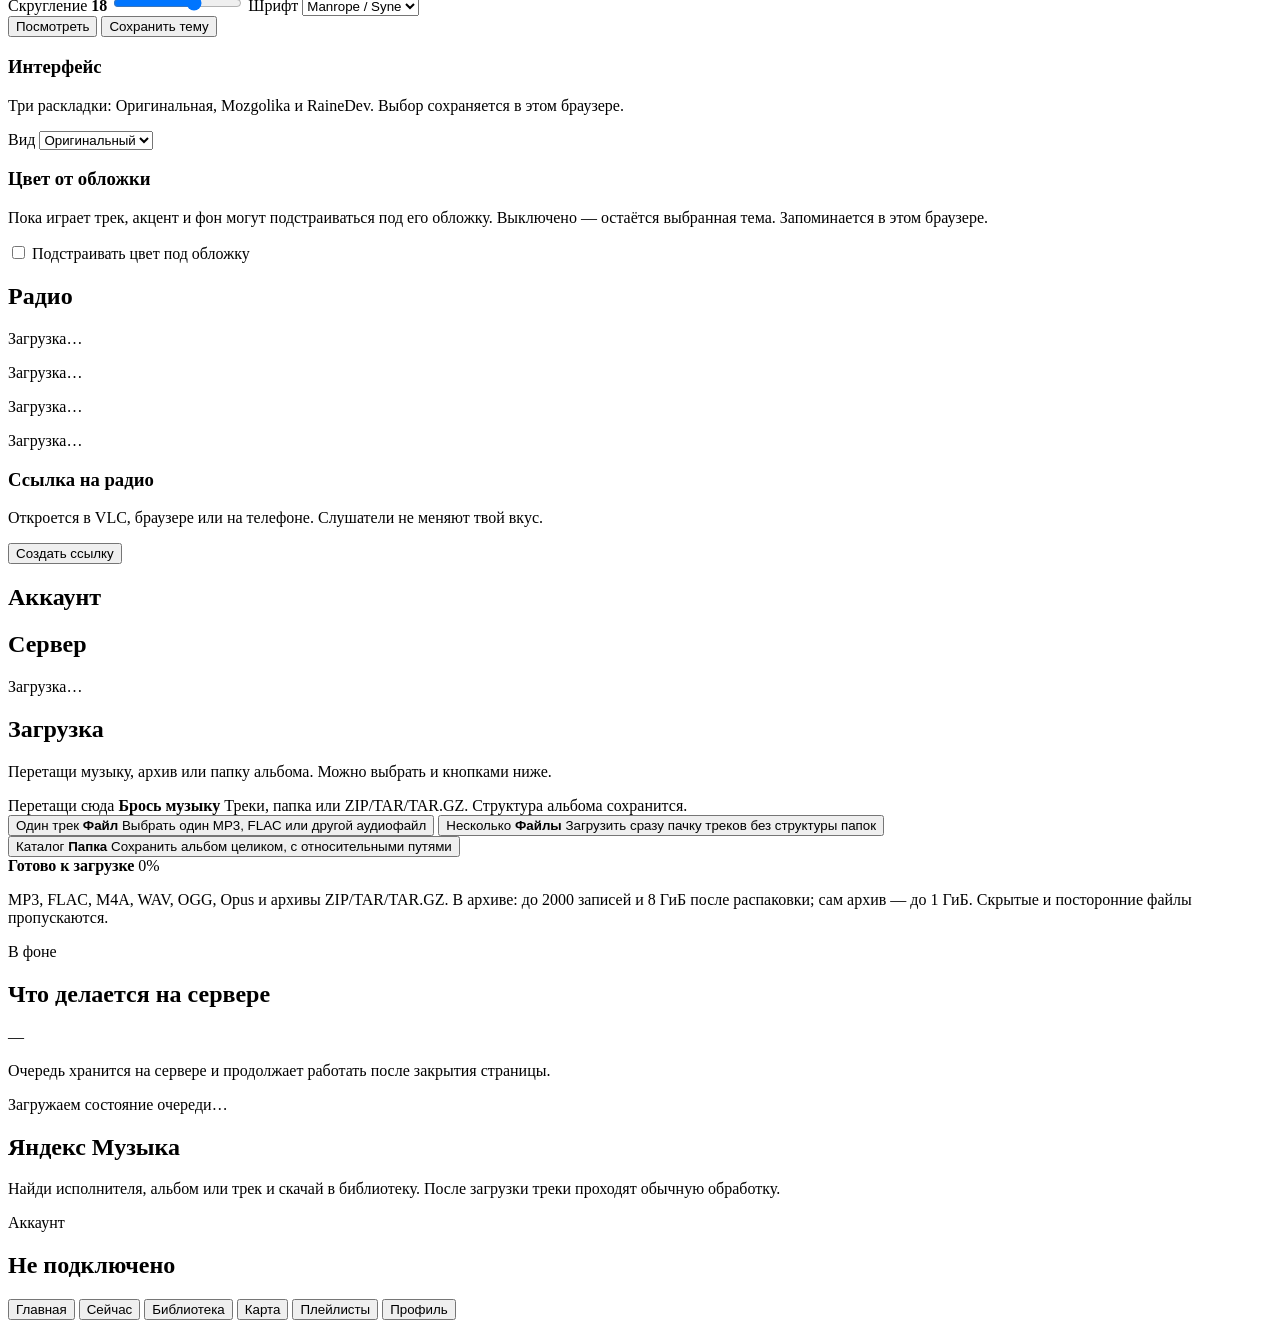
==== commit c5d4726a: "Merge branch 'codex/upstream-plugin-map' into codex/home-plugin-map # Conflicts: #	player/internal/a" ====
--- a/player/internal/static/index.html
+++ b/player/internal/static/index.html
@@ -79,6 +79,7 @@
         <button type="button" class="tab" data-view="collections">Плейлисты</button>
         <button type="button" class="tab" data-view="profile">Профиль</button>
         <button type="button" class="tab" data-view="upload">Загрузка</button>
+        <button type="button" class="tab" data-view="yandex" hidden>Яндекс Музыка</button>
         <div class="nav-foot">
           <label class="profile-switch" id="profile-switch-wrap" hidden>
             <span>Профиль</span>
@@ -664,6 +665,64 @@
           </div>
         </section>
       </section>
+      <section id="view-yandex" class="view">
+        <h1 class="page-title">Яндекс Музыка</h1>
+        <p class="sub">Найди исполнителя, альбом или трек и скачай в библиотеку. После загрузки треки проходят обычную обработку.</p>
+        <div class="ym-account jobs-panel" id="ym-account">
+          <div class="jobs-head">
+            <div>
+              <span class="upload-card-kicker">Аккаунт</span>
+              <h2 id="ym-account-title">Не подключено</h2>
+            </div>
+            <button type="button" class="btn quiet" id="ym-logout" hidden>Выйти из Яндекса</button>
+          </div>
+          <div id="ym-login" hidden>
+            <p class="jobs-hint">Вход отдельный для каждого пользователя musik. Пароль от Яндекса сюда не вводится.</p>
+            <div class="ym-row">
+              <button type="button" class="btn primary" id="ym-login-start">Войти через Яндекс</button>
+            </div>
+            <div class="ym-code" id="ym-code" hidden>
+              <p>Открой <a id="ym-code-link" href="https://ya.ru/device" target="_blank" rel="noopener noreferrer">ya.ru/device</a> и введи код:</p>
+              <strong id="ym-code-value" class="ym-code-value">—</strong>
+              <p class="jobs-hint" id="ym-code-hint">Ждём подтверждения…</p>
+            </div>
+            <details class="ym-token">
+              <summary>Войти по OAuth-токену</summary>
+              <form id="ym-token-form" class="ym-row">
+                <input id="ym-token" type="password" autocomplete="off" placeholder="OAuth-токен Яндекс Музыки" />
+                <button type="submit" class="btn">Сохранить</button>
+              </form>
+            </details>
+          </div>
+        </div>
+        <div id="ym-main" hidden>
+          <form id="ym-search-form" class="ym-row ym-search">
+            <input id="ym-q" type="search" autocomplete="off" placeholder="Исполнитель, альбом или песня" />
+            <select id="ym-type" aria-label="Что искать">
+              <option value="all">Всё</option>
+              <option value="artist">Исполнители</option>
+              <option value="album">Альбомы</option>
+              <option value="track">Треки</option>
+            </select>
+            <button type="submit" class="btn primary">Найти</button>
+          </form>
+          <p class="jobs-hint">«Скачать» добавляет в общую библиотеку, её видят все. «Только мне» кладёт в личную папку профиля, другие профили её не видят.</p>
+          <div id="ym-detail" class="ym-detail" hidden></div>
+          <div id="ym-results" class="ym-results"></div>
+          <section class="jobs-panel" aria-labelledby="ym-jobs-title">
+            <div class="jobs-head">
+              <div>
+                <span class="upload-card-kicker">Загрузки</span>
+                <h2 id="ym-jobs-title">Из Яндекс Музыки</h2>
+              </div>
+              <span class="jobs-badge" id="ym-jobs-badge">—</span>
+            </div>
+            <div class="jobs-list" id="ym-jobs">
+              <p class="jobs-empty">Загрузок пока нет.</p>
+            </div>
+          </section>
+        </div>
+      </section>
     </main>
 
     <footer class="mini-player" id="mini" hidden>
